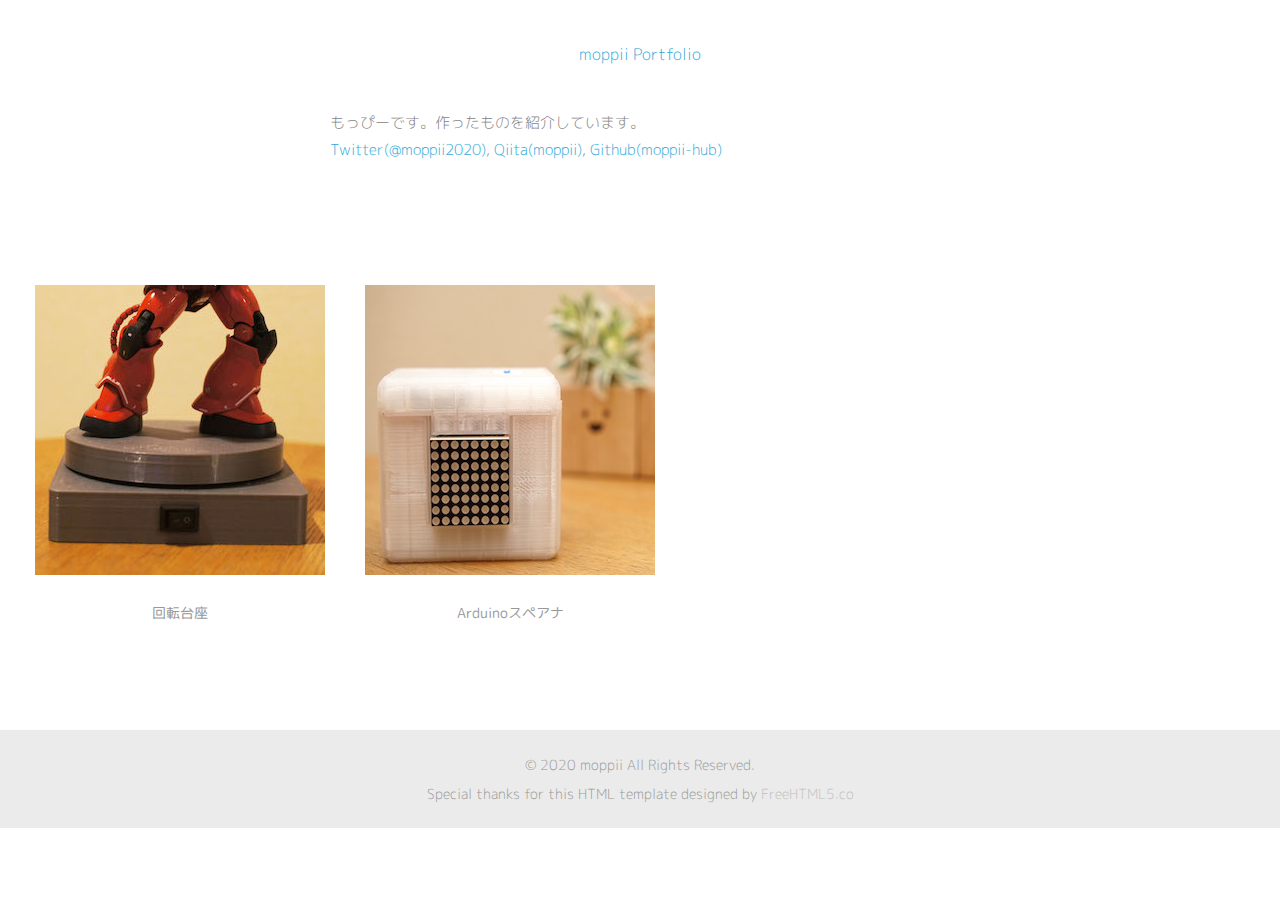
==== index.html @ 6bfab76f "add_2works" ====
<!DOCTYPE html>
<!--[if lt IE 7]>      <html class="no-js lt-ie9 lt-ie8 lt-ie7"> <![endif]-->
<!--[if IE 7]>         <html class="no-js lt-ie9 lt-ie8"> <![endif]-->
<!--[if IE 8]>         <html class="no-js lt-ie9"> <![endif]-->
<!--[if gt IE 8]><!--> <html class="no-js"> <!--<![endif]-->
	<head>
	<meta charset="utf-8">
	<meta http-equiv="X-UA-Compatible" content="IE=edge">
	<title>moppii Portfolio</title>
	<meta name="viewport" content="width=device-width, initial-scale=1">
	<meta name="description" content="moppii Portfolio" />
	<meta name="keywords" content="moppii, electronics, design, maker, 電子工作" />
	<meta name="author" content="moppii" />

  <!-- 
	//////////////////////////////////////////////////////

	FREE HTML5 TEMPLATE 
	DESIGNED & DEVELOPED by FREEHTML5.CO
		
	Website: 		http://freehtml5.co/
	Email: 			info@freehtml5.co
	Twitter: 		http://twitter.com/fh5co
	Facebook: 		https://www.facebook.com/fh5co

	//////////////////////////////////////////////////////
	 -->

  	<!-- Facebook and Twitter integration -->
	<meta property="og:title" content=""/>
	<meta property="og:image" content=""/>
	<meta property="og:url" content=""/>
	<meta property="og:site_name" content=""/>
	<meta property="og:description" content=""/>
	<meta name="twitter:title" content="" />
	<meta name="twitter:image" content="" />
	<meta name="twitter:url" content="" />
	<meta name="twitter:card" content="" />

	<!-- Place favicon.ico and apple-touch-icon.png in the root directory -->
	<link rel="shortcut icon" href="favicon.ico">

	<link href="https://fonts.googleapis.com/css2?family=M+PLUS+Rounded+1c&display=swap" rel="stylesheet">
<!--
	<link href='https://fonts.googleapis.com/css?family=Roboto:400,100,300,700,900' rel='stylesheet' type='text/css'>
	<link href="https://fonts.googleapis.com/css?family=Roboto+Slab:300,400,700" rel="stylesheet">
-->

	<!-- Animate.css -->
	<link rel="stylesheet" href="css/animate.css">
	<!-- Icomoon Icon Fonts-->
	<link rel="stylesheet" href="css/icomoon.css">
	<!-- Bootstrap  -->
	<link rel="stylesheet" href="css/bootstrap.css">
	<!-- Superfish -->
	<link rel="stylesheet" href="css/superfish.css">
	<!-- Flexslider  -->
	<link rel="stylesheet" href="css/flexslider.css">

	<link rel="stylesheet" href="css/style.css">


	<!-- Modernizr JS -->
	<script src="js/modernizr-2.6.2.min.js"></script>
	<!-- FOR IE9 below -->
	<!--[if lt IE 9]>
	<script src="js/respond.min.js"></script>
	<![endif]-->

	</head>
	<body>

		<header id="fh5co-header" role="banner">
			<div class="container text-center">
				<div id="fh5co-logo">
					<a href="index.html">moppii Portfolio</a>
				</div>
<!--
				<nav>
					<ul>
						<li><a href="index.html">top</a></li>
					</ul>
				</nav>
-->
			</div>
		</header>
		<!-- END #fh5co-header -->

		<div class="page-content">
			<!--<h1 class="mb0">title</h1>-->
<!--			<div class="meta"><span><a href="#">aaa</a>, <a href="#">bbb</a></span></div>-->
			<p>
				もっぴーです。作ったものを紹介しています。<br/>
				<a href="https://twitter.com/moppii2020">Twitter(@moppii2020)</a>, 
				<a href="https://qiita.com/moppii">Qiita(moppii)</a>, 
				<a href="https://github.com/moppii-hub">Github(moppii-hub)</a>
			</p>
		</div>

		<div class="container-fluid pt70 pb70">
			<div id="fh5co-projects-feed" class="fh5co-projects-feed clearfix masonry">
<!--
				<div class="fh5co-project masonry-brick">
					<a href="xxx.html">
						<img src="images/img_20.jpg" alt="Free HTML5 by FreeHTML5.co">
						<h2>Your Project Title Here</h2>
					</a>
				</div>
-->

				<div class="fh5co-project masonry-brick">
					<a href="rotate_display.html">
						<img src="images/rotate_display/thumbnail.jpg" alt="Free HTML5 by FreeHTML5.co">
						<h2>回転台座</h2>
					</a>
				</div>

				<div class="fh5co-project masonry-brick">
					<a href="arduino_speana.html">
						<img src="images/arduino_speana/thumbnail.jpg" alt="Free HTML5 by FreeHTML5.co">
						<h2>Arduinoスペアナ</h2>
					</a>
				</div>

			</div>
			<!--END .fh5co-projects-feed-->
		</div>
		<!-- END .container-fluid -->

		<footer id="fh5co-footer" role="contentinfo">
			<div class="container-fluid">
				<div class="footer-content">
					<div class="copyright">
						<small>&copy; 2020 moppii All Rights Reserved. <br>
						Special thanks for this HTML template designed by <a href="http://freehtml5.co/">FreeHTML5.co</a> </small>
					</div>
<!--
					<div class="social">
						<a href="#"><i class="icon-facebook3"></i></a>
						<a href="#"><i class="icon-instagram2"></i></a>
						<a href="#"><i class="icon-linkedin2"></i></a>
					</div>
-->
				</div>
			</div>
		</footer>
		<!-- END #fh5co-footer -->
		
	<!-- jQuery -->
	<script src="js/jquery.min.js"></script>
	<!-- Bootstrap -->
	<script src="js/bootstrap.min.js"></script>
	<!-- masonry -->
	<script src="js/jquery.masonry.min.js"></script>
	<!-- MAIN JS -->
	<script src="js/main.js"></script>

	</body>
</html>
---- css/icomoon.css ----
@font-face {
    font-family: 'icomoon';
    src:    url('fonts/icomoon.eot?1oniuf');
    src:    url('fonts/icomoon.eot?1oniuf#iefix') format('embedded-opentype'),
        url('fonts/icomoon.ttf?1oniuf') format('truetype'),
        url('fonts/icomoon.woff?1oniuf') format('woff'),
        url('fonts/icomoon.svg?1oniuf#icomoon') format('svg');
    font-weight: normal;
    font-style: normal;
}

[class^="icon-"], [class*=" icon-"] {
    /* use !important to prevent issues with browser extensions that change fonts */
    font-family: 'icomoon' !important;
    speak: none;
    font-style: normal;
    font-weight: normal;
    font-variant: normal;
    text-transform: none;
    line-height: 1;

    /* Better Font Rendering =========== */
    -webkit-font-smoothing: antialiased;
    -moz-osx-font-smoothing: grayscale;
}

.icon-mobile:before {
    content: "\e000";
}
.icon-laptop:before {
    content: "\e001";
}
.icon-desktop:before {
    content: "\e002";
}
.icon-tablet:before {
    content: "\e003";
}
.icon-phone:before {
    content: "\e004";
}
.icon-document:before {
    content: "\e005";
}
.icon-documents:before {
    content: "\e006";
}
.icon-search:before {
    content: "\e007";
}
.icon-clipboard:before {
    content: "\e008";
}
.icon-newspaper:before {
    content: "\e009";
}
.icon-notebook:before {
    content: "\e00a";
}
.icon-book-open:before {
    content: "\e00b";
}
.icon-browser:before {
    content: "\e00c";
}
.icon-calendar:before {
    content: "\e00d";
}
.icon-presentation:before {
    content: "\e00e";
}
.icon-picture:before {
    content: "\e00f";
}
.icon-pictures:before {
    content: "\e010";
}
.icon-video:before {
    content: "\e011";
}
.icon-camera:before {
    content: "\e012";
}
.icon-printer:before {
    content: "\e013";
}
.icon-toolbox:before {
    content: "\e014";
}
.icon-briefcase:before {
    content: "\e015";
}
.icon-wallet:before {
    content: "\e016";
}
.icon-gift:before {
    content: "\e017";
}
.icon-bargraph:before {
    content: "\e018";
}
.icon-grid:before {
    content: "\e019";
}
.icon-expand:before {
    content: "\e01a";
}
.icon-focus:before {
    content: "\e01b";
}
.icon-edit:before {
    content: "\e01c";
}
.icon-adjustments:before {
    content: "\e01d";
}
.icon-ribbon:before {
    content: "\e01e";
}
.icon-hourglass:before {
    content: "\e01f";
}
.icon-lock:before {
    content: "\e020";
}
.icon-megaphone:before {
    content: "\e021";
}
.icon-shield:before {
    content: "\e022";
}
.icon-trophy:before {
    content: "\e023";
}
.icon-flag:before {
    content: "\e024";
}
.icon-map:before {
    content: "\e025";
}
.icon-puzzle:before {
    content: "\e026";
}
.icon-basket:before {
    content: "\e027";
}
.icon-envelope:before {
    content: "\e028";
}
.icon-streetsign:before {
    content: "\e029";
}
.icon-telescope:before {
    content: "\e02a";
}
.icon-gears:before {
    content: "\e02b";
}
.icon-key:before {
    content: "\e02c";
}
.icon-paperclip:before {
    content: "\e02d";
}
.icon-attachment:before {
    content: "\e02e";
}
.icon-pricetags:before {
    content: "\e02f";
}
.icon-lightbulb:before {
    content: "\e030";
}
.icon-layers:before {
    content: "\e031";
}
.icon-pencil:before {
    content: "\e032";
}
.icon-tools:before {
    content: "\e033";
}
.icon-tools-2:before {
    content: "\e034";
}
.icon-scissors:before {
    content: "\e035";
}
.icon-paintbrush:before {
    content: "\e036";
}
.icon-magnifying-glass:before {
    content: "\e037";
}
.icon-circle-compass:before {
    content: "\e038";
}
.icon-linegraph:before {
    content: "\e039";
}
.icon-mic:before {
    content: "\e03a";
}
.icon-strategy:before {
    content: "\e03b";
}
.icon-beaker:before {
    content: "\e03c";
}
.icon-caution:before {
    content: "\e03d";
}
.icon-recycle:before {
    content: "\e03e";
}
.icon-anchor:before {
    content: "\e03f";
}
.icon-profile-male:before {
    content: "\e040";
}
.icon-profile-female:before {
    content: "\e041";
}
.icon-bike:before {
    content: "\e042";
}
.icon-wine:before {
    content: "\e043";
}
.icon-hotairballoon:before {
    content: "\e044";
}
.icon-globe:before {
    content: "\e045";
}
.icon-genius:before {
    content: "\e046";
}
.icon-map-pin:before {
    content: "\e047";
}
.icon-dial:before {
    content: "\e048";
}
.icon-chat:before {
    content: "\e049";
}
.icon-heart:before {
    content: "\e04a";
}
.icon-cloud:before {
    content: "\e04b";
}
.icon-upload:before {
    content: "\e04c";
}
.icon-download:before {
    content: "\e04d";
}
.icon-target:before {
    content: "\e04e";
}
.icon-hazardous:before {
    content: "\e04f";
}
.icon-piechart:before {
    content: "\e050";
}
.icon-speedometer:before {
    content: "\e051";
}
.icon-global:before {
    content: "\e052";
}
.icon-compass:before {
    content: "\e053";
}
.icon-lifesaver:before {
    content: "\e054";
}
.icon-clock:before {
    content: "\e055";
}
.icon-aperture:before {
    content: "\e056";
}
.icon-quote:before {
    content: "\e057";
}
.icon-scope:before {
    content: "\e058";
}
.icon-alarmclock:before {
    content: "\e059";
}
.icon-refresh:before {
    content: "\e05a";
}
.icon-happy:before {
    content: "\e05b";
}
.icon-sad:before {
    content: "\e05c";
}
.icon-facebook:before {
    content: "\e05d";
}
.icon-twitter:before {
    content: "\e05e";
}
.icon-googleplus:before {
    content: "\e05f";
}
.icon-rss:before {
    content: "\e060";
}
.icon-tumblr:before {
    content: "\e061";
}
.icon-linkedin:before {
    content: "\e062";
}
.icon-dribbble:before {
    content: "\e063";
}
.icon-box2:before {
    content: "\ea82";
}
.icon-write:before {
    content: "\ea83";
}
.icon-clock2:before {
    content: "\ea84";
}
.icon-reply2:before {
    content: "\ea85";
}
.icon-reply-all2:before {
    content: "\ea86";
}
.icon-forward2:before {
    content: "\ea87";
}
.icon-flag2:before {
    content: "\ea88";
}
.icon-search2:before {
    content: "\ea89";
}
.icon-trash2:before {
    content: "\ea8a";
}
.icon-envelope2:before {
    content: "\ea8b";
}
.icon-bubble:before {
    content: "\ea8c";
}
.icon-bubbles:before {
    content: "\ea8d";
}
.icon-user2:before {
    content: "\ea8e";
}
.icon-users2:before {
    content: "\ea8f";
}
.icon-cloud2:before {
    content: "\ea90";
}
.icon-download2:before {
    content: "\ea91";
}
.icon-upload2:before {
    content: "\ea92";
}
.icon-rain:before {
    content: "\ea93";
}
.icon-sun:before {
    content: "\ea94";
}
.icon-moon2:before {
    content: "\ea95";
}
.icon-bell2:before {
    content: "\ea96";
}
.icon-folder2:before {
    content: "\ea97";
}
.icon-pin2:before {
    content: "\ea98";
}
.icon-sound2:before {
    content: "\ea99";
}
.icon-microphone:before {
    content: "\ea9a";
}
.icon-camera2:before {
    content: "\ea9b";
}
.icon-image2:before {
    content: "\ea9c";
}
.icon-cog2:before {
    content: "\ea9d";
}
.icon-calendar2:before {
    content: "\ea9e";
}
.icon-book2:before {
    content: "\ea9f";
}
.icon-map-marker:before {
    content: "\eaa0";
}
.icon-store:before {
    content: "\eaa1";
}
.icon-support:before {
    content: "\eaa2";
}
.icon-tag2:before {
    content: "\eaa3";
}
.icon-heart2:before {
    content: "\eaa4";
}
.icon-video-camera:before {
    content: "\eaa5";
}
.icon-trophy2:before {
    content: "\eaa6";
}
.icon-cart:before {
    content: "\eaa7";
}
.icon-eye2:before {
    content: "\eaa8";
}
.icon-cancel:before {
    content: "\eaa9";
}
.icon-chart:before {
    content: "\eaaa";
}
.icon-target2:before {
    content: "\eaab";
}
.icon-printer2:before {
    content: "\eaac";
}
.icon-location2:before {
    content: "\eaad";
}
.icon-bookmark2:before {
    content: "\eaae";
}
.icon-monitor:before {
    content: "\eaaf";
}
.icon-cross2:before {
    content: "\eab0";
}
.icon-plus2:before {
    content: "\eab1";
}
.icon-left:before {
    content: "\eab2";
}
.icon-up:before {
    content: "\eab3";
}
.icon-browser2:before {
    content: "\eab4";
}
.icon-windows:before {
    content: "\eab5";
}
.icon-switch2:before {
    content: "\eab6";
}
.icon-dashboard:before {
    content: "\eab7";
}
.icon-play:before {
    content: "\eab8";
}
.icon-fast-forward:before {
    content: "\eab9";
}
.icon-next:before {
    content: "\eaba";
}
.icon-refresh2:before {
    content: "\eabb";
}
.icon-film:before {
    content: "\eabc";
}
.icon-home2:before {
    content: "\eabd";
}
.icon-add-to-list:before {
    content: "\e901";
}
.icon-classic-computer:before {
    content: "\e902";
}
.icon-controller-fast-backward:before {
    content: "\e903";
}
.icon-creative-commons-attribution:before {
    content: "\e904";
}
.icon-creative-commons-noderivs:before {
    content: "\e905";
}
.icon-creative-commons-noncommercial-eu:before {
    content: "\e906";
}
.icon-creative-commons-noncommercial-us:before {
    content: "\e907";
}
.icon-creative-commons-public-domain:before {
    content: "\e908";
}
.icon-creative-commons-remix:before {
    content: "\e909";
}
.icon-creative-commons-share:before {
    content: "\e90a";
}
.icon-creative-commons-sharealike:before {
    content: "\e90b";
}
.icon-creative-commons:before {
    content: "\e90c";
}
.icon-document-landscape:before {
    content: "\e90d";
}
.icon-remove-user:before {
    content: "\e90e";
}
.icon-warning:before {
    content: "\e90f";
}
.icon-arrow-bold-down:before {
    content: "\e910";
}
.icon-arrow-bold-left:before {
    content: "\e911";
}
.icon-arrow-bold-right:before {
    content: "\e912";
}
.icon-arrow-bold-up:before {
    content: "\e913";
}
.icon-arrow-down:before {
    content: "\e914";
}
.icon-arrow-left:before {
    content: "\e915";
}
.icon-arrow-long-down:before {
    content: "\e916";
}
.icon-arrow-long-left:before {
    content: "\e917";
}
.icon-arrow-long-right:before {
    content: "\e918";
}
.icon-arrow-long-up:before {
    content: "\e919";
}
.icon-arrow-right:before {
    content: "\e91a";
}
.icon-arrow-up:before {
    content: "\e91b";
}
.icon-arrow-with-circle-down:before {
    content: "\e91c";
}
.icon-arrow-with-circle-left:before {
    content: "\e91d";
}
.icon-arrow-with-circle-right:before {
    content: "\e91e";
}
.icon-arrow-with-circle-up:before {
    content: "\e91f";
}
.icon-bookmark:before {
    content: "\e920";
}
.icon-bookmarks:before {
    content: "\e921";
}
.icon-chevron-down:before {
    content: "\e922";
}
.icon-chevron-left:before {
    content: "\e923";
}
.icon-chevron-right:before {
    content: "\e924";
}
.icon-chevron-small-down:before {
    content: "\e925";
}
.icon-chevron-small-left:before {
    content: "\e926";
}
.icon-chevron-small-right:before {
    content: "\e927";
}
.icon-chevron-small-up:before {
    content: "\e928";
}
.icon-chevron-thin-down:before {
    content: "\e929";
}
.icon-chevron-thin-left:before {
    content: "\e92a";
}
.icon-chevron-thin-right:before {
    content: "\e92b";
}
.icon-chevron-thin-up:before {
    content: "\e92c";
}
.icon-chevron-up:before {
    content: "\e92d";
}
.icon-chevron-with-circle-down:before {
    content: "\e92e";
}
.icon-chevron-with-circle-left:before {
    content: "\e92f";
}
.icon-chevron-with-circle-right:before {
    content: "\e930";
}
.icon-chevron-with-circle-up:before {
    content: "\e931";
}
.icon-cloud3:before {
    content: "\e932";
}
.icon-controller-fast-forward:before {
    content: "\e933";
}
.icon-controller-jump-to-start:before {
    content: "\e934";
}
.icon-controller-next:before {
    content: "\e935";
}
.icon-controller-paus:before {
    content: "\e936";
}
.icon-controller-play:before {
    content: "\e937";
}
.icon-controller-record:before {
    content: "\e938";
}
.icon-controller-stop:before {
    content: "\e939";
}
.icon-controller-volume:before {
    content: "\e93a";
}
.icon-dot-single:before {
    content: "\e93b";
}
.icon-dots-three-horizontal:before {
    content: "\e93c";
}
.icon-dots-three-vertical:before {
    content: "\e93d";
}
.icon-dots-two-horizontal:before {
    content: "\e93e";
}
.icon-dots-two-vertical:before {
    content: "\e93f";
}
.icon-download3:before {
    content: "\e940";
}
.icon-emoji-flirt:before {
    content: "\e941";
}
.icon-flow-branch:before {
    content: "\e942";
}
.icon-flow-cascade:before {
    content: "\e943";
}
.icon-flow-line:before {
    content: "\e944";
}
.icon-flow-parallel:before {
    content: "\e945";
}
.icon-flow-tree:before {
    content: "\e946";
}
.icon-install:before {
    content: "\e947";
}
.icon-layers2:before {
    content: "\e948";
}
.icon-open-book:before {
    content: "\e949";
}
.icon-resize-100:before {
    content: "\e94a";
}
.icon-resize-full-screen:before {
    content: "\e94b";
}
.icon-save:before {
    content: "\e94c";
}
.icon-select-arrows:before {
    content: "\e94d";
}
.icon-sound-mute:before {
    content: "\e94e";
}
.icon-sound:before {
    content: "\e94f";
}
.icon-trash:before {
    content: "\e950";
}
.icon-triangle-down:before {
    content: "\e951";
}
.icon-triangle-left:before {
    content: "\e952";
}
.icon-triangle-right:before {
    content: "\e953";
}
.icon-triangle-up:before {
    content: "\e954";
}
.icon-uninstall:before {
    content: "\e955";
}
.icon-upload-to-cloud:before {
    content: "\e956";
}
.icon-upload3:before {
    content: "\e957";
}
.icon-add-user:before {
    content: "\e958";
}
.icon-address:before {
    content: "\e959";
}
.icon-adjust:before {
    content: "\e95a";
}
.icon-air:before {
    content: "\e95b";
}
.icon-aircraft-landing:before {
    content: "\e95c";
}
.icon-aircraft-take-off:before {
    content: "\e95d";
}
.icon-aircraft:before {
    content: "\e95e";
}
.icon-align-bottom:before {
    content: "\e95f";
}
.icon-align-horizontal-middle:before {
    content: "\e960";
}
.icon-align-left:before {
    content: "\e961";
}
.icon-align-right:before {
    content: "\e962";
}
.icon-align-top:before {
    content: "\e963";
}
.icon-align-vertical-middle:before {
    content: "\e964";
}
.icon-archive:before {
    content: "\e965";
}
.icon-area-graph:before {
    content: "\e966";
}
.icon-attachment2:before {
    content: "\e967";
}
.icon-awareness-ribbon:before {
    content: "\e968";
}
.icon-back-in-time:before {
    content: "\e969";
}
.icon-back:before {
    content: "\e96a";
}
.icon-bar-graph:before {
    content: "\e96b";
}
.icon-battery:before {
    content: "\e96c";
}
.icon-beamed-note:before {
    content: "\e96d";
}
.icon-bell:before {
    content: "\e96e";
}
.icon-blackboard:before {
    content: "\e96f";
}
.icon-block:before {
    content: "\e970";
}
.icon-book:before {
    content: "\e971";
}
.icon-bowl:before {
    content: "\e972";
}
.icon-box:before {
    content: "\e973";
}
.icon-briefcase2:before {
    content: "\e974";
}
.icon-browser3:before {
    content: "\e975";
}
.icon-brush:before {
    content: "\e976";
}
.icon-bucket:before {
    content: "\e977";
}
.icon-cake:before {
    content: "\e978";
}
.icon-calculator:before {
    content: "\e979";
}
.icon-calendar3:before {
    content: "\e97a";
}
.icon-camera3:before {
    content: "\e97b";
}
.icon-ccw:before {
    content: "\e97c";
}
.icon-chat2:before {
    content: "\e97d";
}
.icon-check:before {
    content: "\e97e";
}
.icon-circle-with-cross:before {
    content: "\e97f";
}
.icon-circle-with-minus:before {
    content: "\e980";
}
.icon-circle-with-plus:before {
    content: "\e981";
}
.icon-circle:before {
    content: "\e982";
}
.icon-circular-graph:before {
    content: "\e983";
}
.icon-clapperboard:before {
    content: "\e984";
}
.icon-clipboard2:before {
    content: "\e985";
}
.icon-clock3:before {
    content: "\e986";
}
.icon-code:before {
    content: "\e987";
}
.icon-cog:before {
    content: "\e988";
}
.icon-colours:before {
    content: "\e989";
}
.icon-compass2:before {
    content: "\e98a";
}
.icon-copy:before {
    content: "\e98b";
}
.icon-credit-card:before {
    content: "\e98c";
}
.icon-credit:before {
    content: "\e98d";
}
.icon-cross:before {
    content: "\e98e";
}
.icon-cup:before {
    content: "\e98f";
}
.icon-cw:before {
    content: "\e990";
}
.icon-cycle:before {
    content: "\e991";
}
.icon-database:before {
    content: "\e992";
}
.icon-dial-pad:before {
    content: "\e993";
}
.icon-direction:before {
    content: "\e994";
}
.icon-document2:before {
    content: "\e995";
}
.icon-documents2:before {
    content: "\e996";
}
.icon-drink:before {
    content: "\e997";
}
.icon-drive:before {
    content: "\e998";
}
.icon-drop:before {
    content: "\e999";
}
.icon-edit2:before {
    content: "\e99a";
}
.icon-email:before {
    content: "\e99b";
}
.icon-emoji-happy:before {
    content: "\e99c";
}
.icon-emoji-neutral:before {
    content: "\e99d";
}
.icon-emoji-sad:before {
    content: "\e99e";
}
.icon-erase:before {
    content: "\e99f";
}
.icon-eraser:before {
    content: "\e9a0";
}
.icon-export:before {
    content: "\e9a1";
}
.icon-eye:before {
    content: "\e9a2";
}
.icon-feather:before {
    content: "\e9a3";
}
.icon-flag3:before {
    content: "\e9a4";
}
.icon-flash:before {
    content: "\e9a5";
}
.icon-flashlight:before {
    content: "\e9a6";
}
.icon-flat-brush:before {
    content: "\e9a7";
}
.icon-folder-images:before {
    content: "\e9a8";
}
.icon-folder-music:before {
    content: "\e9a9";
}
.icon-folder-video:before {
    content: "\e9aa";
}
.icon-folder:before {
    content: "\e9ab";
}
.icon-forward:before {
    content: "\e9ac";
}
.icon-funnel:before {
    content: "\e9ad";
}
.icon-game-controller:before {
    content: "\e9ae";
}
.icon-gauge:before {
    content: "\e9af";
}
.icon-globe2:before {
    content: "\e9b0";
}
.icon-graduation-cap:before {
    content: "\e9b1";
}
.icon-grid2:before {
    content: "\e9b2";
}
.icon-hair-cross:before {
    content: "\e9b3";
}
.icon-hand:before {
    content: "\e9b4";
}
.icon-heart-outlined:before {
    content: "\e9b5";
}
.icon-heart3:before {
    content: "\e9b6";
}
.icon-help-with-circle:before {
    content: "\e9b7";
}
.icon-help:before {
    content: "\e9b8";
}
.icon-home:before {
    content: "\e9b9";
}
.icon-hour-glass:before {
    content: "\e9ba";
}
.icon-image-inverted:before {
    content: "\e9bb";
}
.icon-image:before {
    content: "\e9bc";
}
.icon-images:before {
    content: "\e9bd";
}
.icon-inbox:before {
    content: "\e9be";
}
.icon-infinity:before {
    content: "\e9bf";
}
.icon-info-with-circle:before {
    content: "\e9c0";
}
.icon-info:before {
    content: "\e9c1";
}
.icon-key2:before {
    content: "\e9c2";
}
.icon-keyboard:before {
    content: "\e9c3";
}
.icon-lab-flask:before {
    content: "\e9c4";
}
.icon-landline:before {
    content: "\e9c5";
}
.icon-language:before {
    content: "\e9c6";
}
.icon-laptop2:before {
    content: "\e9c7";
}
.icon-leaf:before {
    content: "\e9c8";
}
.icon-level-down:before {
    content: "\e9c9";
}
.icon-level-up:before {
    content: "\e9ca";
}
.icon-lifebuoy:before {
    content: "\e9cb";
}
.icon-light-bulb:before {
    content: "\e9cc";
}
.icon-light-down:before {
    content: "\e9cd";
}
.icon-light-up:before {
    content: "\e9ce";
}
.icon-line-graph:before {
    content: "\e9cf";
}
.icon-link:before {
    content: "\e9d0";
}
.icon-list:before {
    content: "\e9d1";
}
.icon-location-pin:before {
    content: "\e9d2";
}
.icon-location:before {
    content: "\e9d3";
}
.icon-lock-open:before {
    content: "\e9d4";
}
.icon-lock2:before {
    content: "\e9d5";
}
.icon-log-out:before {
    content: "\e9d6";
}
.icon-login:before {
    content: "\e9d7";
}
.icon-loop:before {
    content: "\e9d8";
}
.icon-magnet:before {
    content: "\e9d9";
}
.icon-magnifying-glass2:before {
    content: "\e9da";
}
.icon-mail:before {
    content: "\e9db";
}
.icon-man:before {
    content: "\e9dc";
}
.icon-map2:before {
    content: "\e9dd";
}
.icon-mask:before {
    content: "\e9de";
}
.icon-medal:before {
    content: "\e9df";
}
.icon-megaphone2:before {
    content: "\e9e0";
}
.icon-menu:before {
    content: "\e9e1";
}
.icon-message:before {
    content: "\e9e2";
}
.icon-mic2:before {
    content: "\e9e3";
}
.icon-minus:before {
    content: "\e9e4";
}
.icon-mobile2:before {
    content: "\e9e5";
}
.icon-modern-mic:before {
    content: "\e9e6";
}
.icon-moon:before {
    content: "\e9e7";
}
.icon-mouse:before {
    content: "\e9e8";
}
.icon-music:before {
    content: "\e9e9";
}
.icon-network:before {
    content: "\e9ea";
}
.icon-new-message:before {
    content: "\e9eb";
}
.icon-new:before {
    content: "\e9ec";
}
.icon-news:before {
    content: "\e9ed";
}
.icon-note:before {
    content: "\e9ee";
}
.icon-notification:before {
    content: "\e9ef";
}
.icon-old-mobile:before {
    content: "\e9f0";
}
.icon-old-phone:before {
    content: "\e9f1";
}
.icon-palette:before {
    content: "\e9f2";
}
.icon-paper-plane:before {
    content: "\e9f3";
}
.icon-pencil2:before {
    content: "\e9f4";
}
.icon-phone2:before {
    content: "\e9f5";
}
.icon-pie-chart:before {
    content: "\e9f6";
}
.icon-pin:before {
    content: "\e9f7";
}
.icon-plus:before {
    content: "\e9f8";
}
.icon-popup:before {
    content: "\e9f9";
}
.icon-power-plug:before {
    content: "\e9fa";
}
.icon-price-ribbon:before {
    content: "\e9fb";
}
.icon-price-tag:before {
    content: "\e9fc";
}
.icon-print:before {
    content: "\e9fd";
}
.icon-progress-empty:before {
    content: "\e9fe";
}
.icon-progress-full:before {
    content: "\e9ff";
}
.icon-progress-one:before {
    content: "\ea00";
}
.icon-progress-two:before {
    content: "\ea01";
}
.icon-publish:before {
    content: "\ea02";
}
.icon-quote2:before {
    content: "\ea03";
}
.icon-radio:before {
    content: "\ea04";
}
.icon-reply-all:before {
    content: "\ea05";
}
.icon-reply:before {
    content: "\ea06";
}
.icon-retweet:before {
    content: "\ea07";
}
.icon-rocket:before {
    content: "\ea08";
}
.icon-round-brush:before {
    content: "\ea09";
}
.icon-rss2:before {
    content: "\ea0a";
}
.icon-ruler:before {
    content: "\ea0b";
}
.icon-scissors2:before {
    content: "\ea0c";
}
.icon-share-alternitive:before {
    content: "\ea0d";
}
.icon-share:before {
    content: "\ea0e";
}
.icon-shareable:before {
    content: "\ea0f";
}
.icon-shield2:before {
    content: "\ea10";
}
.icon-shop:before {
    content: "\ea11";
}
.icon-shopping-bag:before {
    content: "\ea12";
}
.icon-shopping-basket:before {
    content: "\ea13";
}
.icon-shopping-cart:before {
    content: "\ea14";
}
.icon-shuffle:before {
    content: "\ea15";
}
.icon-signal:before {
    content: "\ea16";
}
.icon-sound-mix:before {
    content: "\ea17";
}
.icon-sports-club:before {
    content: "\ea18";
}
.icon-spreadsheet:before {
    content: "\ea19";
}
.icon-squared-cross:before {
    content: "\ea1a";
}
.icon-squared-minus:before {
    content: "\ea1b";
}
.icon-squared-plus:before {
    content: "\ea1c";
}
.icon-star-outlined:before {
    content: "\ea1d";
}
.icon-star:before {
    content: "\ea1e";
}
.icon-stopwatch:before {
    content: "\ea1f";
}
.icon-suitcase:before {
    content: "\ea20";
}
.icon-swap:before {
    content: "\ea21";
}
.icon-sweden:before {
    content: "\ea22";
}
.icon-switch:before {
    content: "\ea23";
}
.icon-tablet2:before {
    content: "\ea24";
}
.icon-tag:before {
    content: "\ea25";
}
.icon-text-document-inverted:before {
    content: "\ea26";
}
.icon-text-document:before {
    content: "\ea27";
}
.icon-text:before {
    content: "\ea28";
}
.icon-thermometer:before {
    content: "\ea29";
}
.icon-thumbs-down:before {
    content: "\ea2a";
}
.icon-thumbs-up:before {
    content: "\ea2b";
}
.icon-thunder-cloud:before {
    content: "\ea2c";
}
.icon-ticket:before {
    content: "\ea2d";
}
.icon-time-slot:before {
    content: "\ea2e";
}
.icon-tools2:before {
    content: "\ea2f";
}
.icon-traffic-cone:before {
    content: "\ea30";
}
.icon-tree:before {
    content: "\ea31";
}
.icon-trophy3:before {
    content: "\ea32";
}
.icon-tv:before {
    content: "\ea33";
}
.icon-typing:before {
    content: "\ea34";
}
.icon-unread:before {
    content: "\ea35";
}
.icon-untag:before {
    content: "\ea36";
}
.icon-user:before {
    content: "\ea37";
}
.icon-users:before {
    content: "\ea38";
}
.icon-v-card:before {
    content: "\ea39";
}
.icon-video2:before {
    content: "\ea3a";
}
.icon-vinyl:before {
    content: "\ea3b";
}
.icon-voicemail:before {
    content: "\ea3c";
}
.icon-wallet2:before {
    content: "\ea3d";
}
.icon-water:before {
    content: "\ea3e";
}
.icon-500px-with-circle:before {
    content: "\ea3f";
}
.icon-500px:before {
    content: "\ea40";
}
.icon-basecamp:before {
    content: "\ea41";
}
.icon-behance:before {
    content: "\ea42";
}
.icon-creative-cloud:before {
    content: "\ea43";
}
.icon-dropbox:before {
    content: "\ea44";
}
.icon-evernote:before {
    content: "\ea45";
}
.icon-flattr:before {
    content: "\ea46";
}
.icon-foursquare:before {
    content: "\ea47";
}
.icon-google-drive:before {
    content: "\ea48";
}
.icon-google-hangouts:before {
    content: "\ea49";
}
.icon-grooveshark:before {
    content: "\ea4a";
}
.icon-icloud:before {
    content: "\ea4b";
}
.icon-mixi:before {
    content: "\ea4c";
}
.icon-onedrive:before {
    content: "\ea4d";
}
.icon-paypal:before {
    content: "\ea4e";
}
.icon-picasa:before {
    content: "\ea4f";
}
.icon-qq:before {
    content: "\ea50";
}
.icon-rdio-with-circle:before {
    content: "\ea51";
}
.icon-renren:before {
    content: "\ea52";
}
.icon-scribd:before {
    content: "\ea53";
}
.icon-sina-weibo:before {
    content: "\ea54";
}
.icon-skype-with-circle:before {
    content: "\ea55";
}
.icon-skype:before {
    content: "\ea56";
}
.icon-slideshare:before {
    content: "\ea57";
}
.icon-smashing:before {
    content: "\ea58";
}
.icon-soundcloud:before {
    content: "\ea59";
}
.icon-spotify-with-circle:before {
    content: "\ea5a";
}
.icon-spotify:before {
    content: "\ea5b";
}
.icon-swarm:before {
    content: "\ea5c";
}
.icon-vine-with-circle:before {
    content: "\ea5d";
}
.icon-vine:before {
    content: "\ea5e";
}
.icon-vk-alternitive:before {
    content: "\ea5f";
}
.icon-vk-with-circle:before {
    content: "\ea60";
}
.icon-vk:before {
    content: "\ea61";
}
.icon-xing-with-circle:before {
    content: "\ea62";
}
.icon-xing:before {
    content: "\ea63";
}
.icon-yelp:before {
    content: "\ea64";
}
.icon-dribbble-with-circle:before {
    content: "\ea65";
}
.icon-dribbble2:before {
    content: "\ea66";
}
.icon-facebook-with-circle:before {
    content: "\ea67";
}
.icon-facebook2:before {
    content: "\ea68";
}
.icon-flickr-with-circle:before {
    content: "\ea69";
}
.icon-flickr:before {
    content: "\ea6a";
}
.icon-github-with-circle:before {
    content: "\ea6b";
}
.icon-github:before {
    content: "\ea6c";
}
.icon-google-with-circle:before {
    content: "\ea6d";
}
.icon-google:before {
    content: "\ea6e";
}
.icon-instagram-with-circle:before {
    content: "\ea6f";
}
.icon-instagram:before {
    content: "\ea70";
}
.icon-lastfm-with-circle:before {
    content: "\ea71";
}
.icon-lastfm:before {
    content: "\ea72";
}
.icon-linkedin-with-circle:before {
    content: "\ea73";
}
.icon-linkedin2:before {
    content: "\ea74";
}
.icon-pinterest-with-circle:before {
    content: "\ea75";
}
.icon-pinterest:before {
    content: "\ea76";
}
.icon-rdio:before {
    content: "\ea77";
}
.icon-stumbleupon-with-circle:before {
    content: "\ea78";
}
.icon-stumbleupon:before {
    content: "\ea79";
}
.icon-tumblr-with-circle:before {
    content: "\ea7a";
}
.icon-tumblr2:before {
    content: "\ea7b";
}
.icon-twitter-with-circle:before {
    content: "\ea7c";
}
.icon-twitter2:before {
    content: "\ea7d";
}
.icon-vimeo-with-circle:before {
    content: "\ea7e";
}
.icon-vimeo:before {
    content: "\ea7f";
}
.icon-youtube-with-circle:before {
    content: "\ea80";
}
.icon-youtube:before {
    content: "\ea81";
}
.icon-home3:before {
    content: "\eabe";
}
.icon-home22:before {
    content: "\eabf";
}
.icon-home32:before {
    content: "\eac0";
}
.icon-office:before {
    content: "\eac1";
}
.icon-newspaper2:before {
    content: "\eac2";
}
.icon-pencil3:before {
    content: "\eac3";
}
.icon-pencil22:before {
    content: "\eac4";
}
.icon-quill:before {
    content: "\eac5";
}
.icon-pen:before {
    content: "\eac6";
}
.icon-blog:before {
    content: "\eac7";
}
.icon-eyedropper:before {
    content: "\eac8";
}
.icon-droplet:before {
    content: "\eac9";
}
.icon-paint-format:before {
    content: "\eaca";
}
.icon-image3:before {
    content: "\eacb";
}
.icon-images2:before {
    content: "\eacc";
}
.icon-camera4:before {
    content: "\eacd";
}
.icon-headphones:before {
    content: "\eace";
}
.icon-music2:before {
    content: "\eacf";
}
.icon-play2:before {
    content: "\ead0";
}
.icon-film2:before {
    content: "\ead1";
}
.icon-video-camera2:before {
    content: "\ead2";
}
.icon-dice:before {
    content: "\ead3";
}
.icon-pacman:before {
    content: "\ead4";
}
.icon-spades:before {
    content: "\ead5";
}
.icon-clubs:before {
    content: "\ead6";
}
.icon-diamonds:before {
    content: "\ead7";
}
.icon-bullhorn:before {
    content: "\ead8";
}
.icon-connection:before {
    content: "\ead9";
}
.icon-podcast:before {
    content: "\eada";
}
.icon-feed:before {
    content: "\eadb";
}
.icon-mic3:before {
    content: "\eadc";
}
.icon-book3:before {
    content: "\eadd";
}
.icon-books:before {
    content: "\eade";
}
.icon-library:before {
    content: "\eadf";
}
.icon-file-text:before {
    content: "\eae0";
}
.icon-profile:before {
    content: "\eae1";
}
.icon-file-empty:before {
    content: "\eae2";
}
.icon-files-empty:before {
    content: "\eae3";
}
.icon-file-text2:before {
    content: "\eae4";
}
.icon-file-picture:before {
    content: "\eae5";
}
.icon-file-music:before {
    content: "\eae6";
}
.icon-file-play:before {
    content: "\eae7";
}
.icon-file-video:before {
    content: "\eae8";
}
.icon-file-zip:before {
    content: "\eae9";
}
.icon-copy2:before {
    content: "\eaea";
}
.icon-paste:before {
    content: "\eaeb";
}
.icon-stack:before {
    content: "\eaec";
}
.icon-folder3:before {
    content: "\eaed";
}
.icon-folder-open:before {
    content: "\eaee";
}
.icon-folder-plus:before {
    content: "\eaef";
}
.icon-folder-minus:before {
    content: "\eaf0";
}
.icon-folder-download:before {
    content: "\eaf1";
}
.icon-folder-upload:before {
    content: "\eaf2";
}
.icon-price-tag2:before {
    content: "\eaf3";
}
.icon-price-tags:before {
    content: "\eaf4";
}
.icon-barcode:before {
    content: "\eaf5";
}
.icon-qrcode:before {
    content: "\eaf6";
}
.icon-ticket2:before {
    content: "\eaf7";
}
.icon-cart2:before {
    content: "\eaf8";
}
.icon-coin-dollar:before {
    content: "\eaf9";
}
.icon-coin-euro:before {
    content: "\eafa";
}
.icon-coin-pound:before {
    content: "\eafb";
}
.icon-coin-yen:before {
    content: "\eafc";
}
.icon-credit-card2:before {
    content: "\eafd";
}
.icon-calculator2:before {
    content: "\eafe";
}
.icon-lifebuoy2:before {
    content: "\eaff";
}
.icon-phone3:before {
    content: "\eb00";
}
.icon-phone-hang-up:before {
    content: "\eb01";
}
.icon-address-book:before {
    content: "\eb02";
}
.icon-envelop:before {
    content: "\eb03";
}
.icon-pushpin:before {
    content: "\eb04";
}
.icon-location3:before {
    content: "\eb05";
}
.icon-location22:before {
    content: "\eb06";
}
.icon-compass3:before {
    content: "\eb07";
}
.icon-compass22:before {
    content: "\eb08";
}
.icon-map3:before {
    content: "\eb09";
}
.icon-map22:before {
    content: "\eb0a";
}
.icon-history:before {
    content: "\eb0b";
}
.icon-clock4:before {
    content: "\eb0c";
}
.icon-clock22:before {
    content: "\eb0d";
}
.icon-alarm:before {
    content: "\eb0e";
}
.icon-bell3:before {
    content: "\eb0f";
}
.icon-stopwatch2:before {
    content: "\eb10";
}
.icon-calendar4:before {
    content: "\eb11";
}
.icon-printer3:before {
    content: "\eb12";
}
.icon-keyboard2:before {
    content: "\eb13";
}
.icon-display:before {
    content: "\eb14";
}
.icon-laptop3:before {
    content: "\eb15";
}
.icon-mobile3:before {
    content: "\eb16";
}
.icon-mobile22:before {
    content: "\eb17";
}
.icon-tablet3:before {
    content: "\eb18";
}
.icon-tv2:before {
    content: "\eb19";
}
.icon-drawer:before {
    content: "\eb1a";
}
.icon-drawer2:before {
    content: "\eb1b";
}
.icon-box-add:before {
    content: "\eb1c";
}
.icon-box-remove:before {
    content: "\eb1d";
}
.icon-download4:before {
    content: "\eb1e";
}
.icon-upload4:before {
    content: "\eb1f";
}
.icon-floppy-disk:before {
    content: "\eb20";
}
.icon-drive2:before {
    content: "\eb21";
}
.icon-database2:before {
    content: "\eb22";
}
.icon-undo:before {
    content: "\eb23";
}
.icon-redo:before {
    content: "\eb24";
}
.icon-undo2:before {
    content: "\eb25";
}
.icon-redo2:before {
    content: "\eb26";
}
.icon-forward3:before {
    content: "\eb27";
}
.icon-reply3:before {
    content: "\eb28";
}
.icon-bubble2:before {
    content: "\eb29";
}
.icon-bubbles2:before {
    content: "\eb2a";
}
.icon-bubbles22:before {
    content: "\eb2b";
}
.icon-bubble22:before {
    content: "\eb2c";
}
.icon-bubbles3:before {
    content: "\eb2d";
}
.icon-bubbles4:before {
    content: "\eb2e";
}
.icon-user3:before {
    content: "\eb2f";
}
.icon-users3:before {
    content: "\eb30";
}
.icon-user-plus:before {
    content: "\eb31";
}
.icon-user-minus:before {
    content: "\eb32";
}
.icon-user-check:before {
    content: "\eb33";
}
.icon-user-tie:before {
    content: "\eb34";
}
.icon-quotes-left:before {
    content: "\eb35";
}
.icon-quotes-right:before {
    content: "\eb36";
}
.icon-hour-glass2:before {
    content: "\eb37";
}
.icon-spinner:before {
    content: "\eb38";
}
.icon-spinner2:before {
    content: "\eb39";
}
.icon-spinner3:before {
    content: "\eb3a";
}
.icon-spinner4:before {
    content: "\eb3b";
}
.icon-spinner5:before {
    content: "\eb3c";
}
.icon-spinner6:before {
    content: "\eb3d";
}
.icon-spinner7:before {
    content: "\eb3e";
}
.icon-spinner8:before {
    content: "\eb3f";
}
.icon-spinner9:before {
    content: "\eb40";
}
.icon-spinner10:before {
    content: "\eb41";
}
.icon-spinner11:before {
    content: "\eb42";
}
.icon-binoculars:before {
    content: "\eb43";
}
.icon-search3:before {
    content: "\eb44";
}
.icon-zoom-in:before {
    content: "\eb45";
}
.icon-zoom-out:before {
    content: "\eb46";
}
.icon-enlarge:before {
    content: "\eb47";
}
.icon-shrink:before {
    content: "\eb48";
}
.icon-enlarge2:before {
    content: "\eb49";
}
.icon-shrink2:before {
    content: "\eb4a";
}
.icon-key3:before {
    content: "\eb4b";
}
.icon-key22:before {
    content: "\eb4c";
}
.icon-lock3:before {
    content: "\eb4d";
}
.icon-unlocked:before {
    content: "\eb4e";
}
.icon-wrench:before {
    content: "\eb4f";
}
.icon-equalizer:before {
    content: "\eb50";
}
.icon-equalizer2:before {
    content: "\eb51";
}
.icon-cog3:before {
    content: "\eb52";
}
.icon-cogs:before {
    content: "\eb53";
}
.icon-hammer:before {
    content: "\eb54";
}
.icon-magic-wand:before {
    content: "\eb55";
}
.icon-aid-kit:before {
    content: "\eb56";
}
.icon-bug:before {
    content: "\eb57";
}
.icon-pie-chart2:before {
    content: "\eb58";
}
.icon-stats-dots:before {
    content: "\eb59";
}
.icon-stats-bars:before {
    content: "\eb5a";
}
.icon-stats-bars2:before {
    content: "\eb5b";
}
.icon-trophy4:before {
    content: "\eb5c";
}
.icon-gift2:before {
    content: "\eb5d";
}
.icon-glass:before {
    content: "\eb5e";
}
.icon-glass2:before {
    content: "\eb5f";
}
.icon-mug:before {
    content: "\eb60";
}
.icon-spoon-knife:before {
    content: "\eb61";
}
.icon-leaf2:before {
    content: "\eb62";
}
.icon-rocket2:before {
    content: "\eb63";
}
.icon-meter:before {
    content: "\eb64";
}
.icon-meter2:before {
    content: "\eb65";
}
.icon-hammer2:before {
    content: "\eb66";
}
.icon-fire:before {
    content: "\eb67";
}
.icon-lab:before {
    content: "\eb68";
}
.icon-magnet2:before {
    content: "\eb69";
}
.icon-bin:before {
    content: "\eb6a";
}
.icon-bin2:before {
    content: "\eb6b";
}
.icon-briefcase3:before {
    content: "\eb6c";
}
.icon-airplane:before {
    content: "\eb6d";
}
.icon-truck:before {
    content: "\eb6e";
}
.icon-road:before {
    content: "\eb6f";
}
.icon-accessibility:before {
    content: "\eb70";
}
.icon-target3:before {
    content: "\eb71";
}
.icon-shield3:before {
    content: "\eb72";
}
.icon-power:before {
    content: "\eb73";
}
.icon-switch3:before {
    content: "\eb74";
}
.icon-power-cord:before {
    content: "\eb75";
}
.icon-clipboard3:before {
    content: "\eb76";
}
.icon-list-numbered:before {
    content: "\eb77";
}
.icon-list2:before {
    content: "\eb78";
}
.icon-list22:before {
    content: "\eb79";
}
.icon-tree2:before {
    content: "\eb7a";
}
.icon-menu2:before {
    content: "\eb7b";
}
.icon-menu22:before {
    content: "\eb7c";
}
.icon-menu3:before {
    content: "\eb7d";
}
.icon-menu4:before {
    content: "\eb7e";
}
.icon-cloud4:before {
    content: "\eb7f";
}
.icon-cloud-download:before {
    content: "\eb80";
}
.icon-cloud-upload:before {
    content: "\eb81";
}
.icon-cloud-check:before {
    content: "\eb82";
}
.icon-download22:before {
    content: "\eb83";
}
.icon-upload22:before {
    content: "\eb84";
}
.icon-download32:before {
    content: "\eb85";
}
.icon-upload32:before {
    content: "\eb86";
}
.icon-sphere:before {
    content: "\eb87";
}
.icon-earth:before {
    content: "\eb88";
}
.icon-link2:before {
    content: "\eb89";
}
.icon-flag4:before {
    content: "\eb8a";
}
.icon-attachment3:before {
    content: "\eb8b";
}
.icon-eye3:before {
    content: "\eb8c";
}
.icon-eye-plus:before {
    content: "\eb8d";
}
.icon-eye-minus:before {
    content: "\eb8e";
}
.icon-eye-blocked:before {
    content: "\eb8f";
}
.icon-bookmark3:before {
    content: "\eb90";
}
.icon-bookmarks2:before {
    content: "\eb91";
}
.icon-sun2:before {
    content: "\eb92";
}
.icon-contrast:before {
    content: "\eb93";
}
.icon-brightness-contrast:before {
    content: "\eb94";
}
.icon-star-empty:before {
    content: "\eb95";
}
.icon-star-half:before {
    content: "\eb96";
}
.icon-star-full:before {
    content: "\eb97";
}
.icon-heart4:before {
    content: "\eb98";
}
.icon-heart-broken:before {
    content: "\eb99";
}
.icon-man2:before {
    content: "\eb9a";
}
.icon-woman:before {
    content: "\eb9b";
}
.icon-man-woman:before {
    content: "\eb9c";
}
.icon-happy2:before {
    content: "\eb9d";
}
.icon-happy22:before {
    content: "\eb9e";
}
.icon-smile:before {
    content: "\eb9f";
}
.icon-smile2:before {
    content: "\eba0";
}
.icon-tongue:before {
    content: "\eba1";
}
.icon-tongue2:before {
    content: "\eba2";
}
.icon-sad2:before {
    content: "\eba3";
}
.icon-sad22:before {
    content: "\eba4";
}
.icon-wink:before {
    content: "\eba5";
}
.icon-wink2:before {
    content: "\eba6";
}
.icon-grin:before {
    content: "\eba7";
}
.icon-grin2:before {
    content: "\eba8";
}
.icon-cool:before {
    content: "\eba9";
}
.icon-cool2:before {
    content: "\ebaa";
}
.icon-angry:before {
    content: "\ebab";
}
.icon-angry2:before {
    content: "\ebac";
}
.icon-evil:before {
    content: "\ebad";
}
.icon-evil2:before {
    content: "\ebae";
}
.icon-shocked:before {
    content: "\ebaf";
}
.icon-shocked2:before {
    content: "\ebb0";
}
.icon-baffled:before {
    content: "\ebb1";
}
.icon-baffled2:before {
    content: "\ebb2";
}
.icon-confused:before {
    content: "\ebb3";
}
.icon-confused2:before {
    content: "\ebb4";
}
.icon-neutral:before {
    content: "\ebb5";
}
.icon-neutral2:before {
    content: "\ebb6";
}
.icon-hipster:before {
    content: "\ebb7";
}
.icon-hipster2:before {
    content: "\ebb8";
}
.icon-wondering:before {
    content: "\ebb9";
}
.icon-wondering2:before {
    content: "\ebba";
}
.icon-sleepy:before {
    content: "\ebbb";
}
.icon-sleepy2:before {
    content: "\ebbc";
}
.icon-frustrated:before {
    content: "\ebbd";
}
.icon-frustrated2:before {
    content: "\ebbe";
}
.icon-crying:before {
    content: "\ebbf";
}
.icon-crying2:before {
    content: "\ebc0";
}
.icon-point-up:before {
    content: "\ebc1";
}
.icon-point-right:before {
    content: "\ebc2";
}
.icon-point-down:before {
    content: "\ebc3";
}
.icon-point-left:before {
    content: "\ebc4";
}
.icon-warning2:before {
    content: "\ebc5";
}
.icon-notification2:before {
    content: "\ebc6";
}
.icon-question:before {
    content: "\ebc7";
}
.icon-plus3:before {
    content: "\ebc8";
}
.icon-minus2:before {
    content: "\ebc9";
}
.icon-info2:before {
    content: "\ebca";
}
.icon-cancel-circle:before {
    content: "\ebcb";
}
.icon-blocked:before {
    content: "\ebcc";
}
.icon-cross3:before {
    content: "\ebcd";
}
.icon-checkmark:before {
    content: "\ebce";
}
.icon-checkmark2:before {
    content: "\ebcf";
}
.icon-spell-check:before {
    content: "\ebd0";
}
.icon-enter:before {
    content: "\ebd1";
}
.icon-exit:before {
    content: "\ebd2";
}
.icon-play22:before {
    content: "\ebd3";
}
.icon-pause:before {
    content: "\ebd4";
}
.icon-stop:before {
    content: "\ebd5";
}
.icon-previous:before {
    content: "\ebd6";
}
.icon-next2:before {
    content: "\ebd7";
}
.icon-backward:before {
    content: "\ebd8";
}
.icon-forward22:before {
    content: "\ebd9";
}
.icon-play3:before {
    content: "\ebda";
}
.icon-pause2:before {
    content: "\ebdb";
}
.icon-stop2:before {
    content: "\ebdc";
}
.icon-backward2:before {
    content: "\ebdd";
}
.icon-forward32:before {
    content: "\ebde";
}
.icon-first:before {
    content: "\ebdf";
}
.icon-last:before {
    content: "\ebe0";
}
.icon-previous2:before {
    content: "\ebe1";
}
.icon-next22:before {
    content: "\ebe2";
}
.icon-eject:before {
    content: "\ebe3";
}
.icon-volume-high:before {
    content: "\ebe4";
}
.icon-volume-medium:before {
    content: "\ebe5";
}
.icon-volume-low:before {
    content: "\ebe6";
}
.icon-volume-mute:before {
    content: "\ebe7";
}
.icon-volume-mute2:before {
    content: "\ebe8";
}
.icon-volume-increase:before {
    content: "\ebe9";
}
.icon-volume-decrease:before {
    content: "\ebea";
}
.icon-loop2:before {
    content: "\ebeb";
}
.icon-loop22:before {
    content: "\ebec";
}
.icon-infinite:before {
    content: "\ebed";
}
.icon-shuffle2:before {
    content: "\ebee";
}
.icon-arrow-up-left:before {
    content: "\ebef";
}
.icon-arrow-up2:before {
    content: "\ebf0";
}
.icon-arrow-up-right:before {
    content: "\ebf1";
}
.icon-arrow-right2:before {
    content: "\ebf2";
}
.icon-arrow-down-right:before {
    content: "\ebf3";
}
.icon-arrow-down2:before {
    content: "\ebf4";
}
.icon-arrow-down-left:before {
    content: "\ebf5";
}
.icon-arrow-left2:before {
    content: "\ebf6";
}
.icon-arrow-up-left2:before {
    content: "\ebf7";
}
.icon-arrow-up22:before {
    content: "\ebf8";
}
.icon-arrow-up-right2:before {
    content: "\ebf9";
}
.icon-arrow-right22:before {
    content: "\ebfa";
}
.icon-arrow-down-right2:before {
    content: "\ebfb";
}
.icon-arrow-down22:before {
    content: "\ebfc";
}
.icon-arrow-down-left2:before {
    content: "\ebfd";
}
.icon-arrow-left22:before {
    content: "\ebfe";
}
.icon-circle-up:before {
    content: "\e900";
}
.icon-circle-right:before {
    content: "\ebff";
}
.icon-circle-down:before {
    content: "\ec00";
}
.icon-circle-left:before {
    content: "\ec01";
}
.icon-tab:before {
    content: "\ec02";
}
.icon-move-up:before {
    content: "\ec03";
}
.icon-move-down:before {
    content: "\ec04";
}
.icon-sort-alpha-asc:before {
    content: "\ec05";
}
.icon-sort-alpha-desc:before {
    content: "\ec06";
}
.icon-sort-numeric-asc:before {
    content: "\ec07";
}
.icon-sort-numberic-desc:before {
    content: "\ec08";
}
.icon-sort-amount-asc:before {
    content: "\ec09";
}
.icon-sort-amount-desc:before {
    content: "\ec0a";
}
.icon-command:before {
    content: "\ec0b";
}
.icon-shift:before {
    content: "\ec0c";
}
.icon-ctrl:before {
    content: "\ec0d";
}
.icon-opt:before {
    content: "\ec0e";
}
.icon-checkbox-checked:before {
    content: "\ec0f";
}
.icon-checkbox-unchecked:before {
    content: "\ec10";
}
.icon-radio-checked:before {
    content: "\ec11";
}
.icon-radio-checked2:before {
    content: "\ec12";
}
.icon-radio-unchecked:before {
    content: "\ec13";
}
.icon-crop:before {
    content: "\ec14";
}
.icon-make-group:before {
    content: "\ec15";
}
.icon-ungroup:before {
    content: "\ec16";
}
.icon-scissors3:before {
    content: "\ec17";
}
.icon-filter:before {
    content: "\ec18";
}
.icon-font:before {
    content: "\ec19";
}
.icon-ligature:before {
    content: "\ec1a";
}
.icon-ligature2:before {
    content: "\ec1b";
}
.icon-text-height:before {
    content: "\ec1c";
}
.icon-text-width:before {
    content: "\ec1d";
}
.icon-font-size:before {
    content: "\ec1e";
}
.icon-bold:before {
    content: "\ec1f";
}
.icon-underline:before {
    content: "\ec20";
}
.icon-italic:before {
    content: "\ec21";
}
.icon-strikethrough:before {
    content: "\ec22";
}
.icon-omega:before {
    content: "\ec23";
}
.icon-sigma:before {
    content: "\ec24";
}
.icon-page-break:before {
    content: "\ec25";
}
.icon-superscript:before {
    content: "\ec26";
}
.icon-subscript:before {
    content: "\ec27";
}
.icon-superscript2:before {
    content: "\ec28";
}
.icon-subscript2:before {
    content: "\ec29";
}
.icon-text-color:before {
    content: "\ec2a";
}
.icon-pagebreak:before {
    content: "\ec2b";
}
.icon-clear-formatting:before {
    content: "\ec2c";
}
.icon-table:before {
    content: "\ec2d";
}
.icon-table2:before {
    content: "\ec2e";
}
.icon-insert-template:before {
    content: "\ec2f";
}
.icon-pilcrow:before {
    content: "\ec30";
}
.icon-ltr:before {
    content: "\ec31";
}
.icon-rtl:before {
    content: "\ec32";
}
.icon-section:before {
    content: "\ec33";
}
.icon-paragraph-left:before {
    content: "\ec34";
}
.icon-paragraph-center:before {
    content: "\ec35";
}
.icon-paragraph-right:before {
    content: "\ec36";
}
.icon-paragraph-justify:before {
    content: "\ec37";
}
.icon-indent-increase:before {
    content: "\ec38";
}
.icon-indent-decrease:before {
    content: "\ec39";
}
.icon-share2:before {
    content: "\ec3a";
}
.icon-new-tab:before {
    content: "\ec3b";
}
.icon-embed:before {
    content: "\ec3c";
}
.icon-embed2:before {
    content: "\ec3d";
}
.icon-terminal:before {
    content: "\ec3e";
}
.icon-share22:before {
    content: "\ec3f";
}
.icon-mail2:before {
    content: "\ec40";
}
.icon-mail22:before {
    content: "\ec41";
}
.icon-mail3:before {
    content: "\ec42";
}
.icon-mail4:before {
    content: "\ec43";
}
.icon-amazon:before {
    content: "\ec44";
}
.icon-google2:before {
    content: "\ec45";
}
.icon-google22:before {
    content: "\ec46";
}
.icon-google3:before {
    content: "\ec47";
}
.icon-google-plus:before {
    content: "\ec48";
}
.icon-google-plus2:before {
    content: "\ec49";
}
.icon-google-plus3:before {
    content: "\ec4a";
}
.icon-hangouts:before {
    content: "\ec4b";
}
.icon-google-drive2:before {
    content: "\ec4c";
}
.icon-facebook3:before {
    content: "\ec4d";
}
.icon-facebook22:before {
    content: "\ec4e";
}
.icon-instagram2:before {
    content: "\ec4f";
}
.icon-whatsapp:before {
    content: "\ec50";
}
.icon-spotify2:before {
    content: "\ec51";
}
.icon-telegram:before {
    content: "\ec52";
}
.icon-twitter3:before {
    content: "\ec53";
}
.icon-vine2:before {
    content: "\ec54";
}
.icon-vk2:before {
    content: "\ec55";
}
.icon-renren2:before {
    content: "\ec56";
}
.icon-sina-weibo2:before {
    content: "\ec57";
}
.icon-rss3:before {
    content: "\ec58";
}
.icon-rss22:before {
    content: "\ec59";
}
.icon-youtube2:before {
    content: "\ec5a";
}
.icon-youtube22:before {
    content: "\ec5b";
}
.icon-twitch:before {
    content: "\ec5c";
}
.icon-vimeo2:before {
    content: "\ec5d";
}
.icon-vimeo22:before {
    content: "\ec5e";
}
.icon-lanyrd:before {
    content: "\ec5f";
}
.icon-flickr2:before {
    content: "\ec60";
}
.icon-flickr22:before {
    content: "\ec61";
}
.icon-flickr3:before {
    content: "\ec62";
}
.icon-flickr4:before {
    content: "\ec63";
}
.icon-dribbble3:before {
    content: "\ec64";
}
.icon-behance2:before {
    content: "\ec65";
}
.icon-behance22:before {
    content: "\ec66";
}
.icon-deviantart:before {
    content: "\ec67";
}
.icon-500px2:before {
    content: "\ec68";
}
.icon-steam:before {
    content: "\ec69";
}
.icon-steam2:before {
    content: "\ec6a";
}
.icon-dropbox2:before {
    content: "\ec6b";
}
.icon-onedrive2:before {
    content: "\ec6c";
}
.icon-github2:before {
    content: "\ec6d";
}
.icon-npm:before {
    content: "\ec6e";
}
.icon-basecamp2:before {
    content: "\ec6f";
}
.icon-trello:before {
    content: "\ec70";
}
.icon-wordpress:before {
    content: "\ec71";
}
.icon-joomla:before {
    content: "\ec72";
}
.icon-ello:before {
    content: "\ec73";
}
.icon-blogger:before {
    content: "\ec74";
}
.icon-blogger2:before {
    content: "\ec75";
}
.icon-tumblr3:before {
    content: "\ec76";
}
.icon-tumblr22:before {
    content: "\ec77";
}
.icon-yahoo:before {
    content: "\ec78";
}
.icon-yahoo2:before {
    content: "\ec79";
}
.icon-tux:before {
    content: "\ec7a";
}
.icon-appleinc:before {
    content: "\ec7b";
}
.icon-finder:before {
    content: "\ec7c";
}
.icon-android:before {
    content: "\ec7d";
}
.icon-windows2:before {
    content: "\ec7e";
}
.icon-windows8:before {
    content: "\ec7f";
}
.icon-soundcloud2:before {
    content: "\ec80";
}
.icon-soundcloud22:before {
    content: "\ec81";
}
.icon-skype2:before {
    content: "\ec82";
}
.icon-reddit:before {
    content: "\ec83";
}
.icon-hackernews:before {
    content: "\ec84";
}
.icon-wikipedia:before {
    content: "\ec85";
}
.icon-linkedin3:before {
    content: "\ec86";
}
.icon-linkedin22:before {
    content: "\ec87";
}
.icon-lastfm2:before {
    content: "\ec88";
}
.icon-lastfm22:before {
    content: "\ec89";
}
.icon-delicious:before {
    content: "\ec8a";
}
.icon-stumbleupon2:before {
    content: "\ec8b";
}
.icon-stumbleupon22:before {
    content: "\ec8c";
}
.icon-stackoverflow:before {
    content: "\ec8d";
}
.icon-pinterest2:before {
    content: "\ec8e";
}
.icon-pinterest22:before {
    content: "\ec8f";
}
.icon-xing2:before {
    content: "\ec90";
}
.icon-xing22:before {
    content: "\ec91";
}
.icon-flattr2:before {
    content: "\ec92";
}
.icon-foursquare2:before {
    content: "\ec93";
}
.icon-yelp2:before {
    content: "\ec94";
}
.icon-paypal2:before {
    content: "\ec95";
}
.icon-chrome:before {
    content: "\ec96";
}
.icon-firefox:before {
    content: "\ec97";
}
.icon-IE:before {
    content: "\ec98";
}
.icon-edge:before {
    content: "\ec99";
}
.icon-safari:before {
    content: "\ec9a";
}
.icon-opera:before {
    content: "\ec9b";
}
.icon-file-pdf:before {
    content: "\ec9c";
}
.icon-file-openoffice:before {
    content: "\ec9d";
}
.icon-file-word:before {
    content: "\ec9e";
}
.icon-file-excel:before {
    content: "\ec9f";
}
.icon-libreoffice:before {
    content: "\eca0";
}
.icon-html-five:before {
    content: "\eca1";
}
.icon-html-five2:before {
    content: "\eca2";
}
.icon-css3:before {
    content: "\eca3";
}
.icon-git:before {
    content: "\eca4";
}
.icon-codepen:before {
    content: "\eca5";
}
.icon-svg:before {
    content: "\eca6";
}
.icon-IcoMoon:before {
    content: "\eca7";
}
---- css/style.css ----
@font-face {
  font-family: 'icomoon';
  src: url("../fonts/icomoon/icomoon.eot?srf3rx");
  src: url("../fonts/icomoon/icomoon.eot?srf3rx#iefix") format("embedded-opentype"), url("../fonts/icomoon/icomoon.ttf?srf3rx") format("truetype"), url("../fonts/icomoon/icomoon.woff?srf3rx") format("woff"), url("../fonts/icomoon/icomoon.svg?srf3rx#icomoon") format("svg");
  font-weight: normal;
  font-style: normal;
}
/* =======================================================
*
* 	Template Style 
*	Edit this section
*
* ======================================================= */
body {
/*  font-family: "Roboto", Arial, serif; */
  font-family: 'M PLUS Rounded 1c', sans-serif;
  line-height: 1.8;
  font-size: 16px;
  background: #fff;
  color: #848484;
  font-weight: 300;
  overflow-x: hidden;
}
body.fh5co-offcanvas {
  overflow: hidden;
}

a {
  color: #2da9d7;
  -webkit-transition: 0.5s;
  -o-transition: 0.5s;
  transition: 0.5s;
}
a:hover {
  text-decoration: none !important;
  color: #2da9d7 !important;
}
a:active, a:focus {
  outline: none;
}

p, ul, ol {
  margin-bottom: 1.5em;
  font-size: 15px;
  color: #848484;
/*  font-family: "Roboto", Arial, serif; */
  font-family: 'M PLUS Rounded 1c', sans-serif;
}

h1, h2, h3, h4, h5, h6 {
  color: #212121;
/*  font-family: "Roboto", Arial, serif; */
  font-family: 'M PLUS Rounded 1c', sans-serif;
  font-weight: 400;
  margin: 0 0 20px 0;
}

figure {
  margin-bottom: 2em;
}

::-webkit-selection {
  color: #fcfcfc;
  background: #2da9d7;
}

::-moz-selection {
  color: #fcfcfc;
  background: #2da9d7;
}

::selection {
  color: #fcfcfc;
  background: #2da9d7;
}

#fh5co-header {
  padding-top: 40px;
  margin-bottom: 30px;
}
#fh5co-header #fh5co-logo img {
  max-width: 100%;
}
#fh5co-header nav {
  padding-top: 20px;
}
#fh5co-header nav ul {
  padding: 0;
  margin: 0;
}
#fh5co-header nav ul li {
  padding: 0;
  margin: 0;
  display: -moz-inline-stack;
  display: inline-block;
  zoom: 1;
  *display: inline;
  list-style: none;
  font-size: 15px;
}
#fh5co-header nav ul li a {
  color: #999999 !important;
  padding: 10px;
}
@media screen and (max-width: 480px) {
  #fh5co-header nav ul li a {
    padding: 5px;
  }
}
#fh5co-header nav ul li a:hover, #fh5co-header nav ul li a:active, #fh5co-header nav ul li a:focus {
  color: #000 !important;
  text-decoration: none;
  outline: none;
}
#fh5co-header nav ul li.active a {
  text-decoration: line-through !important;
  color: black !important;
}

.fh5co-projects-feed, .footer-content {
  margin: 0 auto;
  max-width: 1400px;
}

.fh5co-projects-feed .fh5co-project {
  float: left;
  margin: 20px 20px 20px;
  width: 290px;
}
@media screen and (max-width: 480px) {
  .fh5co-projects-feed .fh5co-project {
    margin: 10px 10px 10px;
  }
}
.fh5co-projects-feed .fh5co-project > a {
  display: block;
  text-align: center;
}
.fh5co-projects-feed .fh5co-project > a img {
  margin-bottom: 30px;
}
.fh5co-projects-feed .fh5co-project > a h2 {
  font-size: 14px;
  color: #999999;
  -webkit-transition: 0.3s;
  -o-transition: 0.3s;
  transition: 0.3s;
}
.fh5co-projects-feed .fh5co-project > a:hover h2, .fh5co-projects-feed .fh5co-project > a:active h2, .fh5co-projects-feed .fh5co-project > a:focus h2 {
  color: #000;
}

.masonry,
.masonry .masonry-brick {
  -webkit-transition-duration: 0.7s;
  transition-duration: 0.7s;
}

.masonry {
  -webkit-transition-property: height, width;
  transition-property: height, width;
}

.masonry .masonry-brick {
  -webkit-transition-property: left, right, top;
  transition-property: left, right, top;
}

.page-content {
  margin: 0 auto;
  max-width: 620px;
  width: 100%;
  padding-top: 10px;
  padding-bottom: 10px;
}
.page-content img {
  max-width: 100%;
}
@media screen and (max-width: 768px) {
  .page-content {
    padding-left: 15px;
    padding-right: 15px;
  }
}
.page-content .mb0 {
  margin-bottom: 0;
}
.page-content .meta {
  margin-bottom: 20px;
}
.page-content .meta span {
  color: #bfbfbf;
}
.page-content .meta a {
  color: #bfbfbf;
}
.page-content .meta a:hover, .page-content .meta a:active, .page-content .meta a:focus {
  color: #000 !important;
}
@media screen and (max-width: 480px) {
  .page-content {
    padding-top: 30px;
    padding-bottom: 30px;
  }
}

#fh5co-footer {
  float: left;
  width: 100%;
  background: #ebebeb;
  padding-top: 20px;
  padding-bottom: 20px;
  text-align: center;
  color: #999999;
}
#fh5co-footer a {
  color: #bfbfbf;
}
#fh5co-footer a:hover, #fh5co-footer a:active, #fh5co-footer a:focus {
  color: #000 !important;
}
#fh5co-footer .social {
  margin-top: 20px;
}
#fh5co-footer .social a {
  padding: 10px;
  color: #999999 !important;
}
@media screen and (max-width: 480px) {
  #fh5co-footer .social a {
    padding: 5px;
  }
}
#fh5co-footer .social a:hover, #fh5co-footer .social a:active, #fh5co-footer .social a:focus {
  color: #000 !important;
}

.square {
  list-style: square;
}

.pt70 {
  padding-top: 70px;
}
@media screen and (max-width: 480px) {
  .pt70 {
    padding-top: 30px;
  }
}

.pb70 {
  padding-bottom: 70px;
}
@media screen and (max-width: 480px) {
  .pb70 {
    padding-bottom: 30px;
  }
}

/*# sourceMappingURL=style.css.map */
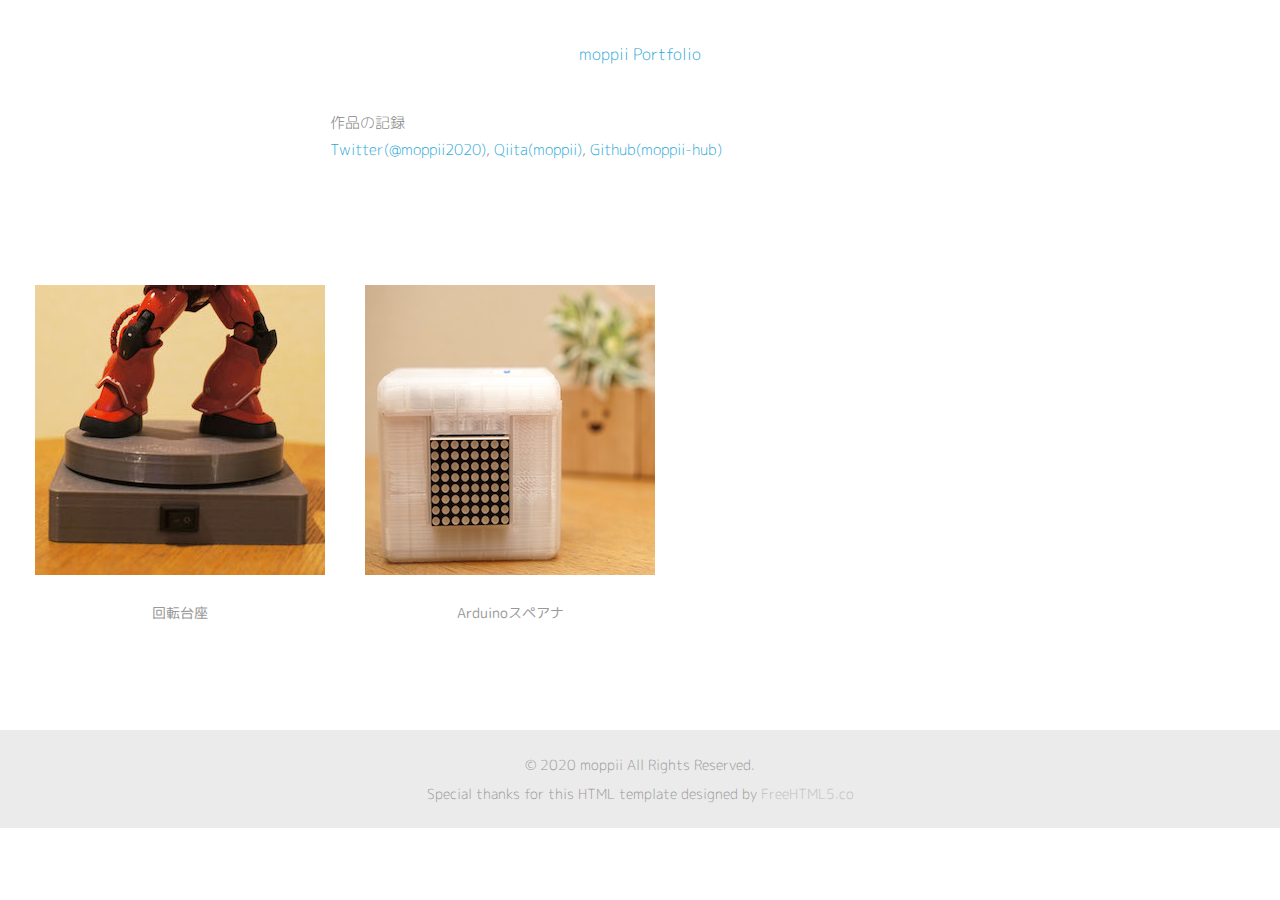
==== commit 33d0e204: "mod some file names" ====
--- a/index.html
+++ b/index.html
@@ -91,7 +91,7 @@
 			<!--<h1 class="mb0">title</h1>-->
 <!--			<div class="meta"><span><a href="#">aaa</a>, <a href="#">bbb</a></span></div>-->
 			<p>
-				もっぴーです。作ったものを紹介しています。<br/>
+				作品の記録<br/>
 				<a href="https://twitter.com/moppii2020">Twitter(@moppii2020)</a>, 
 				<a href="https://qiita.com/moppii">Qiita(moppii)</a>, 
 				<a href="https://github.com/moppii-hub">Github(moppii-hub)</a>
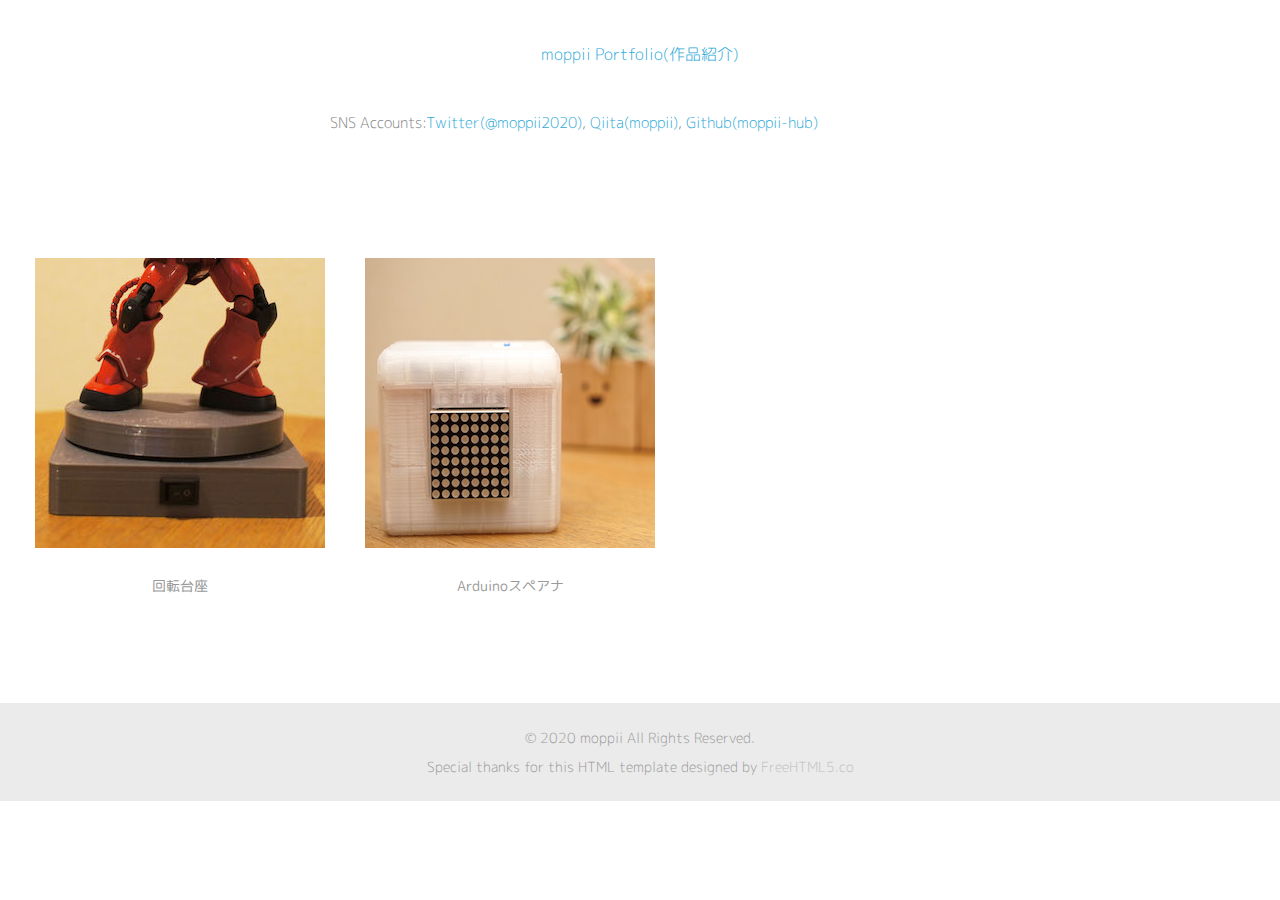
==== commit 96140512: "mod index page" ====
--- a/index.html
+++ b/index.html
@@ -7,7 +7,7 @@
 	<head>
 	<meta charset="utf-8">
 	<meta http-equiv="X-UA-Compatible" content="IE=edge">
-	<title>moppii Portfolio</title>
+	<title>moppii Portfolio(作品紹介)</title>
 	<meta name="viewport" content="width=device-width, initial-scale=1">
 	<meta name="description" content="moppii Portfolio" />
 	<meta name="keywords" content="moppii, electronics, design, maker, 電子工作" />
@@ -74,7 +74,7 @@
 		<header id="fh5co-header" role="banner">
 			<div class="container text-center">
 				<div id="fh5co-logo">
-					<a href="index.html">moppii Portfolio</a>
+					<a href="index.html">moppii Portfolio(作品紹介)</a>
 				</div>
 <!--
 				<nav>
@@ -91,8 +91,7 @@
 			<!--<h1 class="mb0">title</h1>-->
 <!--			<div class="meta"><span><a href="#">aaa</a>, <a href="#">bbb</a></span></div>-->
 			<p>
-				作品の記録<br/>
-				<a href="https://twitter.com/moppii2020">Twitter(@moppii2020)</a>, 
+				SNS Accounts:<a href="https://twitter.com/moppii2020">Twitter(@moppii2020)</a>, 
 				<a href="https://qiita.com/moppii">Qiita(moppii)</a>, 
 				<a href="https://github.com/moppii-hub">Github(moppii-hub)</a>
 			</p>
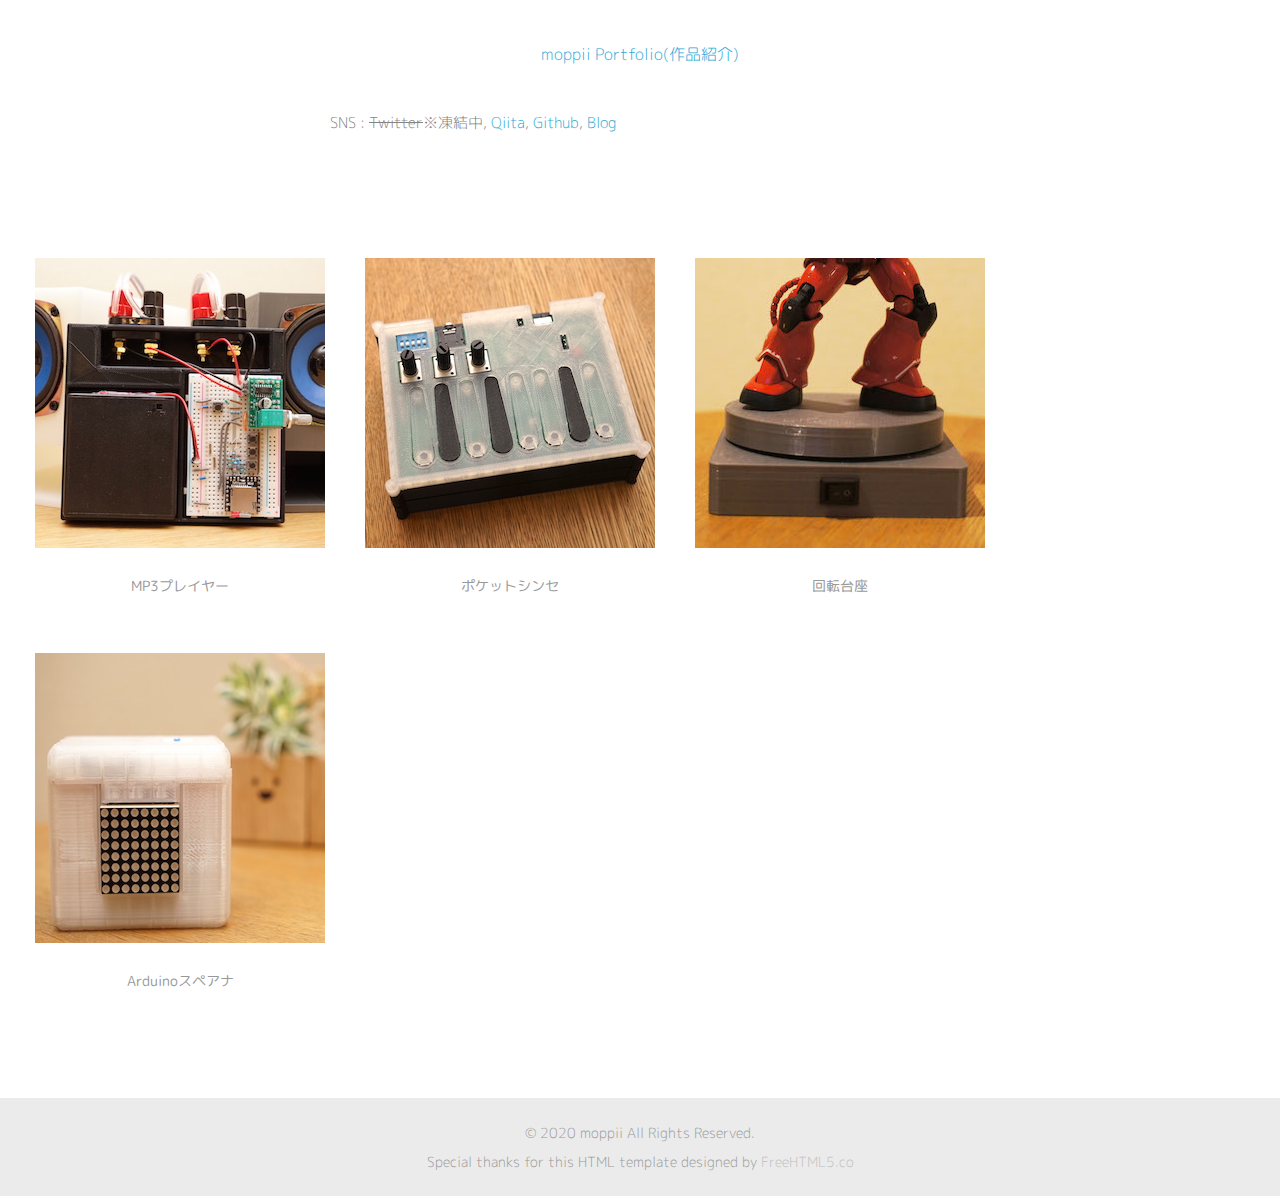
==== commit 8c4af80d: "add mp3player" ====
--- a/index.html
+++ b/index.html
@@ -91,33 +91,41 @@
 			<!--<h1 class="mb0">title</h1>-->
 <!--			<div class="meta"><span><a href="#">aaa</a>, <a href="#">bbb</a></span></div>-->
 			<p>
-				SNS Accounts:<a href="https://twitter.com/moppii2020">Twitter(@moppii2020)</a>, 
-				<a href="https://qiita.com/moppii">Qiita(moppii)</a>, 
-				<a href="https://github.com/moppii-hub">Github(moppii-hub)</a>
+<!--				SNS Accounts:<a href="https://twitter.com/moppii2020">Twitter(@moppii2020)</a>, -->
+				SNS : <del>Twitter</del>※凍結中, 
+				<a href="https://qiita.com/moppii">Qiita</a>, 
+				<a href="https://github.com/moppii-hub">Github</a>,
+				<a href="https://mopilog.hatenablog.com/">Blog</a>
 			</p>
 		</div>
 
 		<div class="container-fluid pt70 pb70">
 			<div id="fh5co-projects-feed" class="fh5co-projects-feed clearfix masonry">
-<!--
+
 				<div class="fh5co-project masonry-brick">
-					<a href="xxx.html">
-						<img src="images/img_20.jpg" alt="Free HTML5 by FreeHTML5.co">
-						<h2>Your Project Title Here</h2>
+					<a href="mp3player.html">
+						<img src="images/mp3player/thumbnail.jpg" alt="MP3プレイヤー">
+						<h2>MP3プレイヤー</h2>
 					</a>
 				</div>
--->
+
+				<div class="fh5co-project masonry-brick">
+					<a href="pocketstrsynth.html">
+						<img src="images/pocketstrsynth/thumbnail.jpg" alt="ポケットシンセ">
+						<h2>ポケットシンセ</h2>
+					</a>
+				</div>
 
 				<div class="fh5co-project masonry-brick">
 					<a href="rotate_display.html">
-						<img src="images/rotate_display/thumbnail.jpg" alt="Free HTML5 by FreeHTML5.co">
+						<img src="images/rotate_display/thumbnail.jpg" alt="回転台座">
 						<h2>回転台座</h2>
 					</a>
 				</div>
 
 				<div class="fh5co-project masonry-brick">
 					<a href="arduino_speana.html">
-						<img src="images/arduino_speana/thumbnail.jpg" alt="Free HTML5 by FreeHTML5.co">
+						<img src="images/arduino_speana/thumbnail.jpg" alt="Arduinoスペアナ">
 						<h2>Arduinoスペアナ</h2>
 					</a>
 				</div>
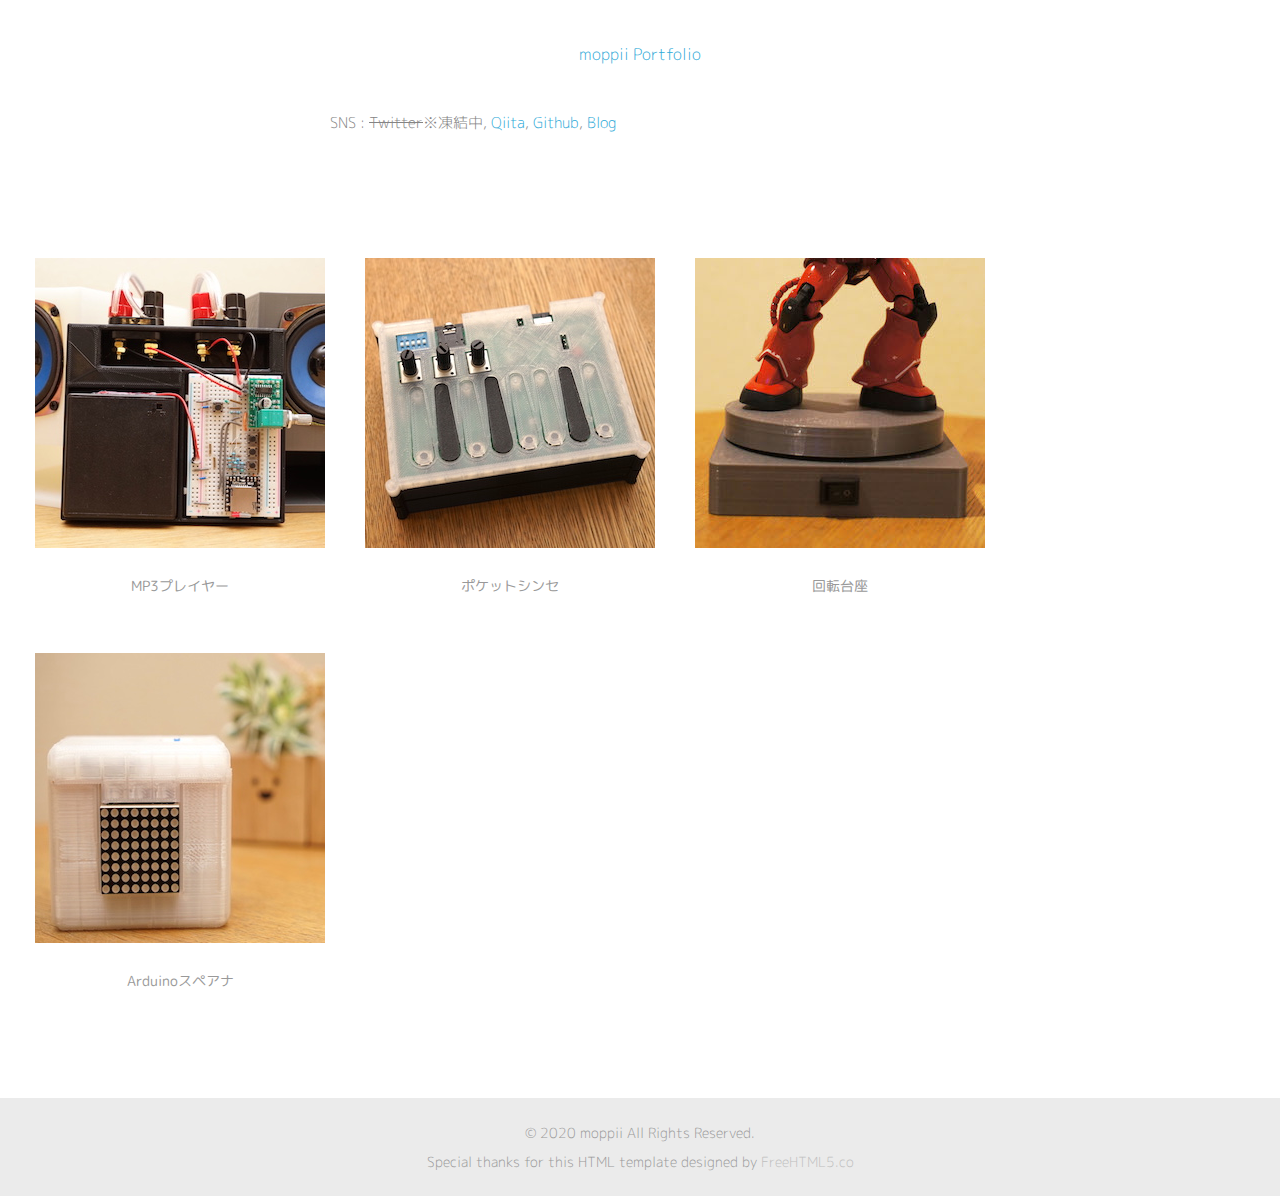
==== commit f51aec48: "change index" ====
--- a/index.html
+++ b/index.html
@@ -74,7 +74,7 @@
 		<header id="fh5co-header" role="banner">
 			<div class="container text-center">
 				<div id="fh5co-logo">
-					<a href="index.html">moppii Portfolio(作品紹介)</a>
+					<a href="index.html">moppii Portfolio</a>
 				</div>
 <!--
 				<nav>
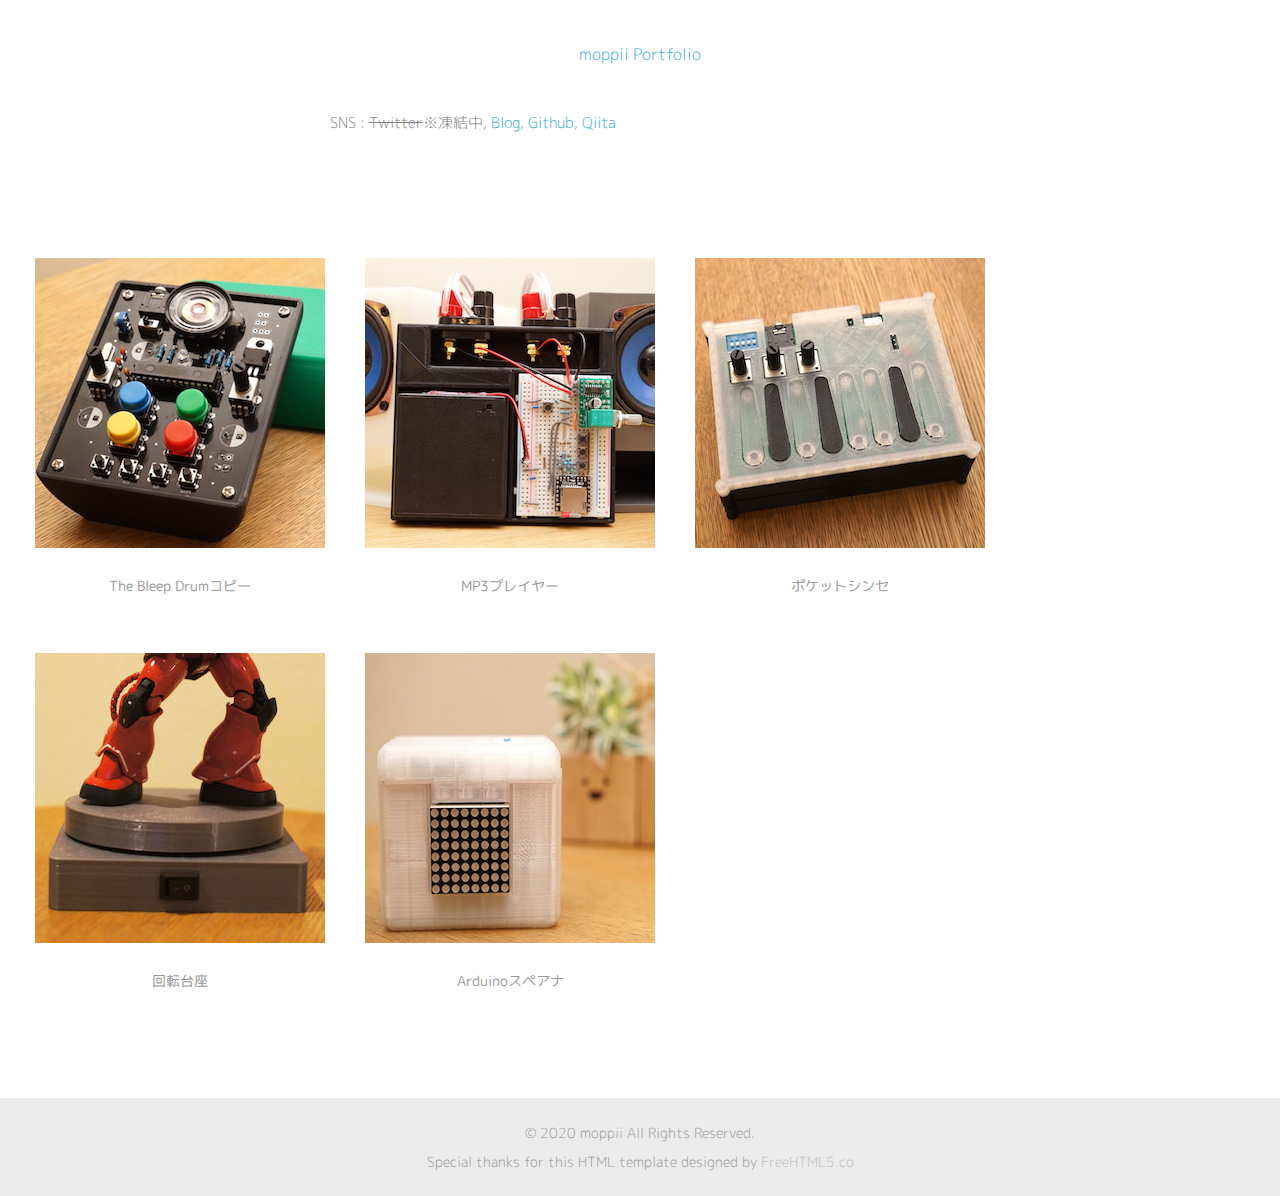
==== commit 472ba2c4: "add Bleep drum" ====
--- a/index.html
+++ b/index.html
@@ -7,7 +7,7 @@
 	<head>
 	<meta charset="utf-8">
 	<meta http-equiv="X-UA-Compatible" content="IE=edge">
-	<title>moppii Portfolio(作品紹介)</title>
+	<title>moppii Portfolio</title>
 	<meta name="viewport" content="width=device-width, initial-scale=1">
 	<meta name="description" content="moppii Portfolio" />
 	<meta name="keywords" content="moppii, electronics, design, maker, 電子工作" />
@@ -93,14 +93,21 @@
 			<p>
 <!--				SNS Accounts:<a href="https://twitter.com/moppii2020">Twitter(@moppii2020)</a>, -->
 				SNS : <del>Twitter</del>※凍結中, 
-				<a href="https://qiita.com/moppii">Qiita</a>, 
+				<a href="https://mopilog.hatenablog.com/">Blog</a>,
 				<a href="https://github.com/moppii-hub">Github</a>,
-				<a href="https://mopilog.hatenablog.com/">Blog</a>
+				<a href="https://qiita.com/moppii">Qiita</a>
 			</p>
 		</div>
 
 		<div class="container-fluid pt70 pb70">
 			<div id="fh5co-projects-feed" class="fh5co-projects-feed clearfix masonry">
+
+				<div class="fh5co-project masonry-brick">
+					<a href="bleep_drum_copy.html">
+						<img src="images/bleep_drum_copy/thumbnail.jpg" alt="The Bleep Drumコピー">
+						<h2>The Bleep Drumコピー</h2>
+					</a>
+				</div>
 
 				<div class="fh5co-project masonry-brick">
 					<a href="mp3player.html">
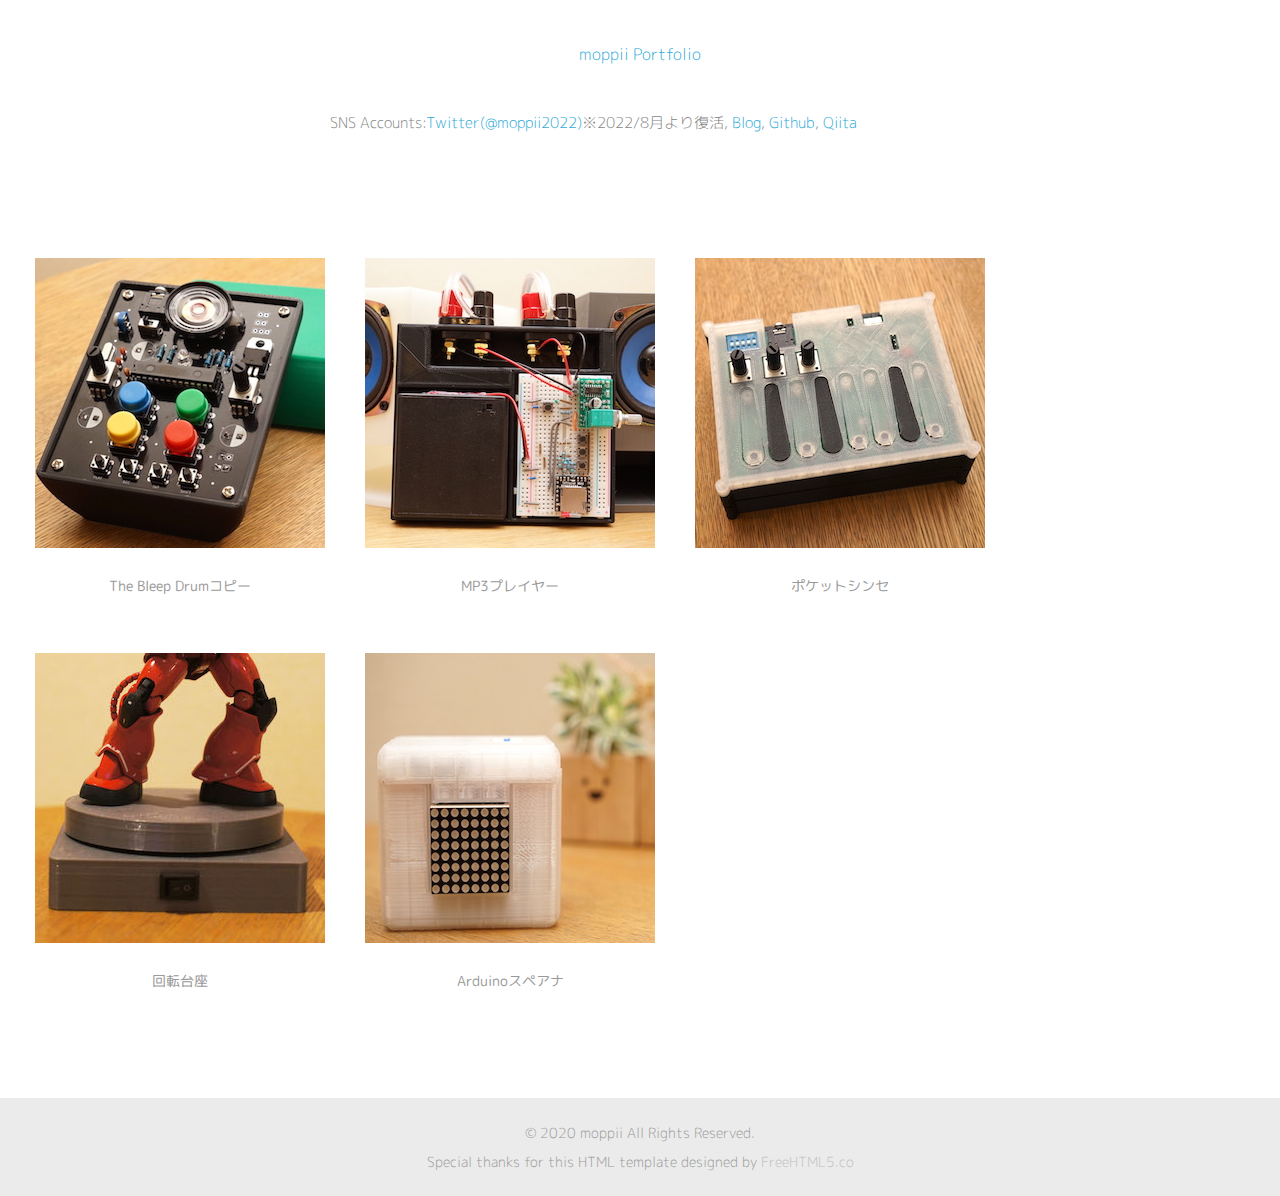
==== commit 3d068f9b: "SNS活動再開" ====
--- a/index.html
+++ b/index.html
@@ -91,8 +91,7 @@
 			<!--<h1 class="mb0">title</h1>-->
 <!--			<div class="meta"><span><a href="#">aaa</a>, <a href="#">bbb</a></span></div>-->
 			<p>
-<!--				SNS Accounts:<a href="https://twitter.com/moppii2020">Twitter(@moppii2020)</a>, -->
-				SNS : <del>Twitter</del>※凍結中, 
+				SNS Accounts:<a href="https://twitter.com/moppii2022">Twitter(@moppii2022)</a>※2022/8月より復活,
 				<a href="https://mopilog.hatenablog.com/">Blog</a>,
 				<a href="https://github.com/moppii-hub">Github</a>,
 				<a href="https://qiita.com/moppii">Qiita</a>
